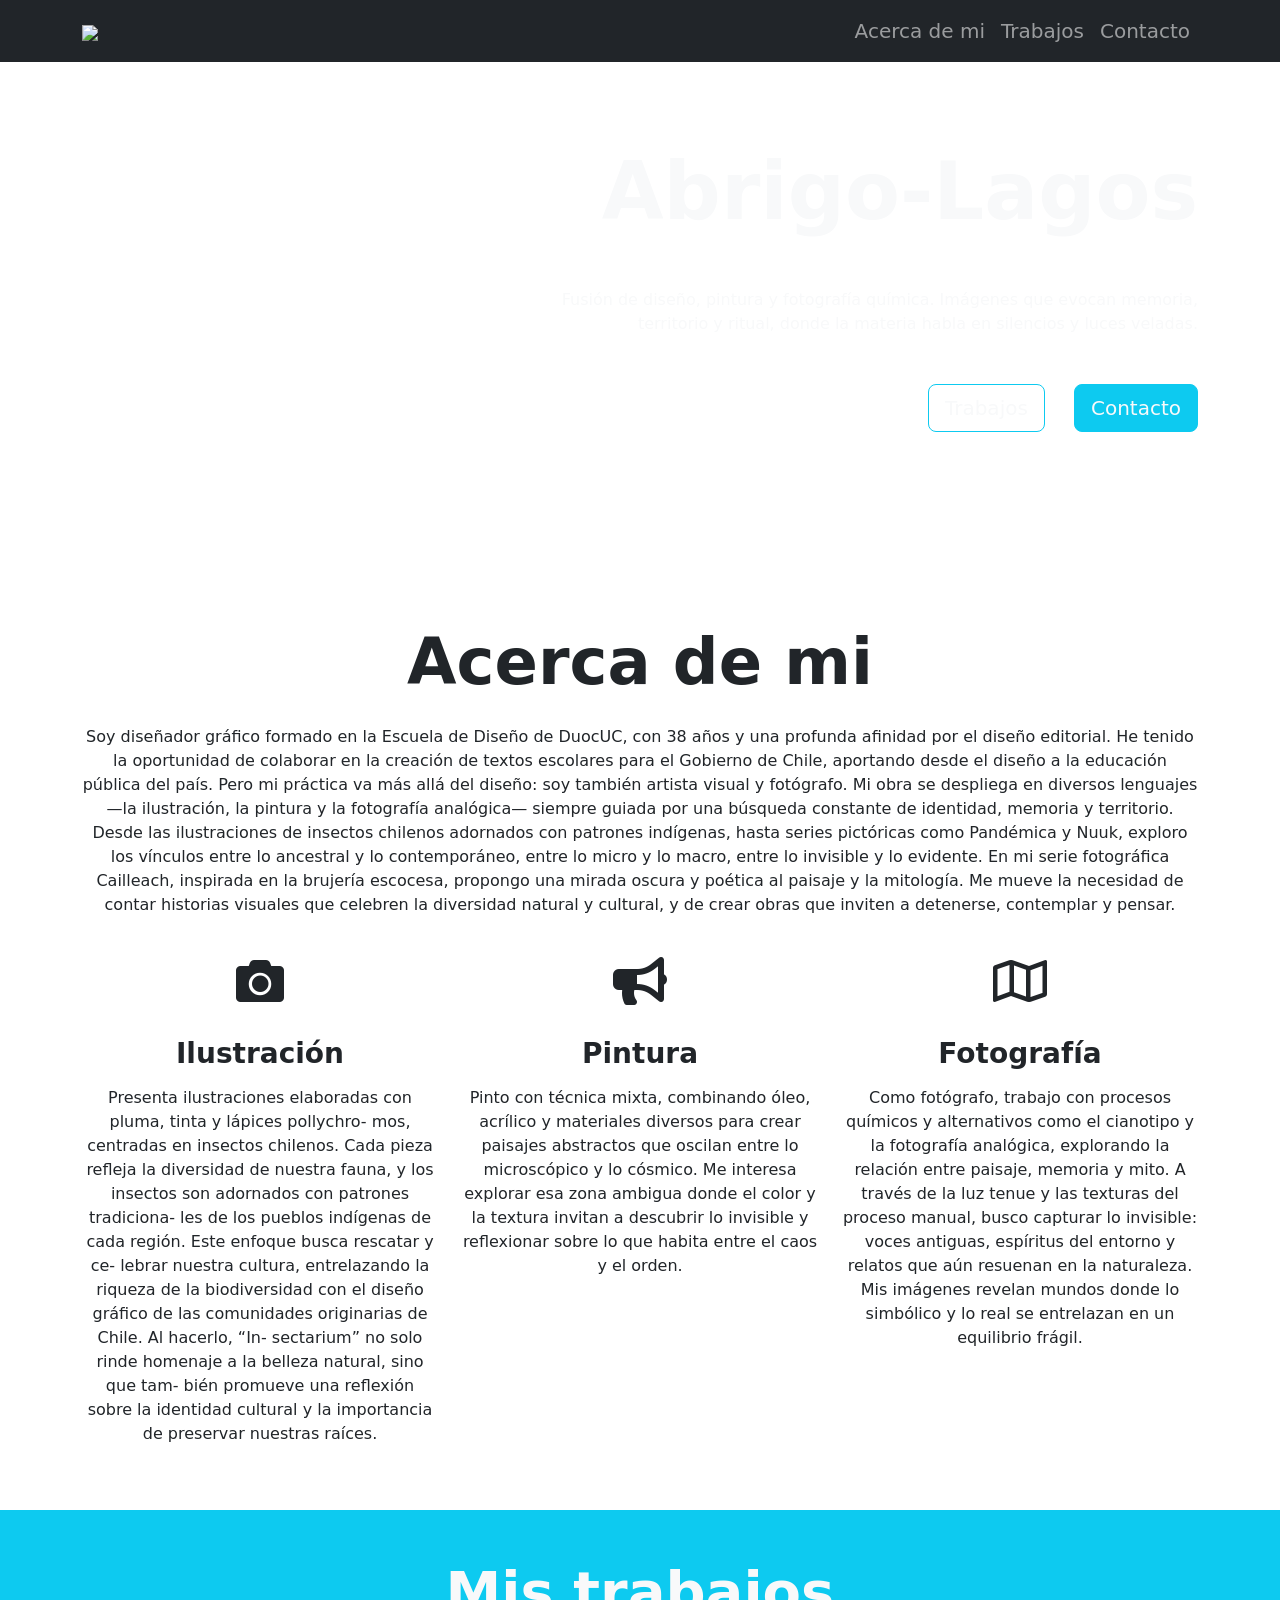
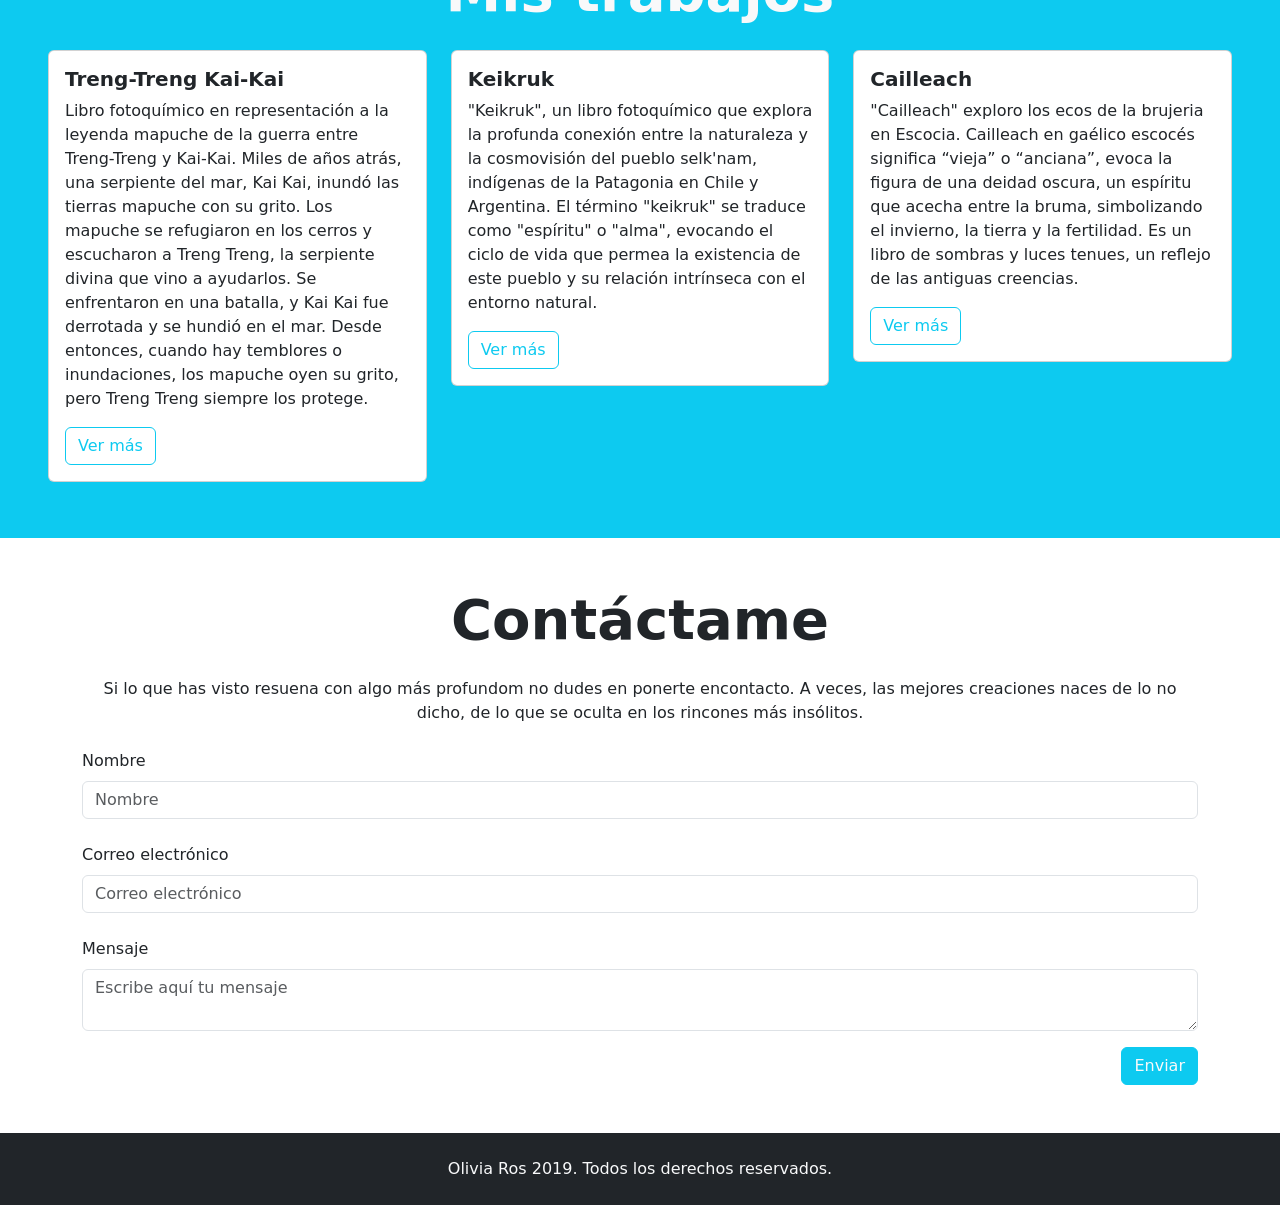
==== index.html @ 082978e5 "Actualizar textos" ====
<!DOCTYPE html>
<html lang="en">

<head>
    <meta charset="UTF-8">
    <meta http-equiv="X-UA-Compatible" content="IE=edge">
    <meta name="viewport" content="width=device-width, initial-scale=1.0">
    <link rel="preconnect" href="https://fonts.googleapis.com">
    <link rel="preconnect" href="https://fonts.gstatic.com" crossorigin>
    <link href="https://fonts.googleapis.com/css2?family=Raleway:wght@400;700&display=swap" rel="stylesheet">
    <link href="https://cdn.jsdelivr.net/npm/bootstrap@5.1.3/dist/css/bootstrap.min.css" rel="stylesheet"
        integrity="sha384-1BmE4kWBq78iYhFldvKuhfTAU6auU8tT94WrHftjDbrCEXSU1oBoqyl2QvZ6jIW3" crossorigin="anonymous">
    <title>Abrigo-Lagos</title>
    <link rel="stylesheet" href="https://cdnjs.cloudflare.com/ajax/libs/font-awesome/5.9.0/css/all.min.css"
        integrity="sha512-q3eWabyZPc1XTCmF+8/LuE1ozpg5xxn7iO89yfSOd5/oKvyqLngoNGsx8jq92Y8eXJ/IRxQbEC+FGSYxtk2oiw=="
        crossorigin="anonymous" referrerpolicy="no-referrer" />
    <link rel="stylesheet" href="assets/css/estilos.css">
</head>

<body>
    <nav class="navbar navbar-expand-lg navbar-dark bg-dark fixed-top">
        <div class="container">
            <a class="navbar-brand" href="#">
                <img src="assets/img/logo.png" class="img-fluid">
            </a>
            <button class="navbar-toggler" type="button" data-bs-toggle="collapse"
                aria-controls="navbarSupportedContent" aria-expanded="false" aria-label="Toggle navigation">
                <span class="navbar-toggler-icon"></span>
            </button>
            <div class="collapse navbar-collapse" id="navbarSupportedContent">
                <ul class="navbar-nav ms-auto mb-2 mb-lg-0 fs-5">
                    <li class="nav-item">
                        <a class="nav-link" href="#">Acerca de mi</a>
                    </li>
                    <li class="nav-item">
                        <a class="nav-link" href="#">Trabajos</a>
                    </li>
                    <li class="nav-item">
                        <a class="nav-link" href="#">Contacto</a>
                    </li>

                </ul>

            </div>
        </div>
    </nav>

    <header id="Hero-Section" class="text-light text-end py-5 mt-5">
        <div class="container">
            <div class="ms-auto col-12 col-md-7 ">
                <h1 class="display-1 fw-bold my-5">
                    Abrigo-Lagos<br> 
                </h1>
                <p class="my-5">
                    Fusión de diseño, pintura y fotografía química. Imágenes que evocan memoria, territorio y ritual, donde la materia habla en silencios y luces veladas.
                </p>
                <div class="mb-5 pb-5">
                    <button class="btn btn-lg btn-outline-info text-light me-4">Trabajos</button>
                    <button class="btn btn-lg btn-info text-light">Contacto</button>
                </div>
            </div>
        </div>
    </header>


    <section id="Acerca-de-mi" class="container text-center my-5">


        <h2 class="display-3 fw-bold my-4">Acerca de mi</h2>

        <p class="my-4">
            Soy diseñador gráfico formado en la Escuela de Diseño de DuocUC, con 38 años y una profunda afinidad por el diseño editorial. He tenido la oportunidad de colaborar en la creación de textos escolares para el Gobierno de Chile, aportando desde el diseño a la educación pública del país.

Pero mi práctica va más allá del diseño: soy también artista visual y fotógrafo. Mi obra se despliega en diversos lenguajes —la ilustración, la pintura y la fotografía analógica— siempre guiada por una búsqueda constante de identidad, memoria y territorio.

Desde las ilustraciones de insectos chilenos adornados con patrones indígenas, hasta series pictóricas como Pandémica y Nuuk, exploro los vínculos entre lo ancestral y lo contemporáneo, entre lo micro y lo macro, entre lo invisible y lo evidente. En mi serie fotográfica Cailleach, inspirada en la brujería escocesa, propongo una mirada oscura y poética al paisaje y la mitología.

Me mueve la necesidad de contar historias visuales que celebren la diversidad natural y cultural, y de crear obras que inviten a detenerse, contemplar y pensar.
        </p>


        <div class="row">
            <div class="col-12 col-md-4">
                <i class="fas fa-camera fa-3x my-3"></i>
                <h3 class="my-3 fw-bold">Ilustración</h3>
                <p class="my-3">
                    
Presenta ilustraciones elaboradas con pluma, tinta y lápices pollychro- mos, centradas en insectos chilenos. Cada pieza refleja la diversidad de nuestra fauna, y los insectos son adornados con patrones tradiciona- les de los pueblos indígenas de cada región.
Este enfoque busca rescatar y ce- lebrar nuestra cultura, entrelazando la riqueza de la biodiversidad con el diseño gráfico de las comunidades originarias de Chile. Al hacerlo, “In- sectarium” no solo rinde homenaje a la belleza natural, sino que tam- bién promueve una reflexión sobre la identidad cultural y la importancia de preservar nuestras raíces.
                </p>
            </div>
            <div class="col-12 col-md-4">
                <i class="fas fa-bullhorn fa-3x my-3"></i>
                <h3 class="my-3 fw-bold">Pintura</h3>
                <p class="my-3">
                    

Pinto con técnica mixta, combinando óleo, acrílico y materiales diversos para crear paisajes abstractos que oscilan entre lo microscópico y lo cósmico. Me interesa explorar esa zona ambigua donde el color y la textura invitan a descubrir lo invisible y reflexionar sobre lo que habita entre el caos y el orden.
                </p>
            </div>
            <div class="col-12 col-md-4">
                <i class="far fa-map fa-3x my-3"></i>
                <h3 class="my-3 fw-bold">Fotografía</h3>
                <p class="my-3">
                    Como fotógrafo, trabajo con procesos químicos y alternativos como el cianotipo y la fotografía analógica, explorando la relación entre paisaje, memoria y mito. A través de la luz tenue y las texturas del proceso manual, busco capturar lo invisible: voces antiguas, espíritus del entorno y relatos que aún resuenan en la naturaleza. Mis imágenes revelan mundos donde lo simbólico y lo real se entrelazan en un equilibrio frágil.
                </p>
            </div>
        </div>
    </section>


    <section id="Mis-trabajos" class="my-5 p-5 bg-info">

        <h2 class="display-4 fw-bold text-center text-light mb-3">Mis trabajos</h2>

        <div class="row">
            <div class="col-12 col-sm-4 py-2">
                <div class="card">
                    <div class="image-top" style="background-image: url(assets/img/card-1.jpg)"></div>
                    <div class="card-body">
                        <h5 class="card-title fw-bold">Treng-Treng Kai-Kai</h5>
                        <p class="card-text">
                            Libro fotoquímico en representación a la leyenda mapuche
de la guerra entre Treng-Treng y Kai-Kai.
Miles de años atrás, una serpiente del mar, Kai Kai,
inundó las tierras mapuche con su grito. Los mapuche se refugiaron
en los cerros y escucharon a Treng Treng, la serpiente divina
que vino a ayudarlos. Se enfrentaron en una batalla, y Kai Kai fue derrotada
y se hundió en el mar. Desde entonces, cuando hay temblores
o inundaciones, los mapuche oyen su grito, pero Treng Treng siempre los protege. 
                        </p>
                        <button type="button" class="btn btn-outline-info">
                            Ver más
                        </button>
                    </div>
                </div>
            </div>
            <div class="col-12 col-sm-4 py-2">
                <div class="card">
                    <div class="image-top" style="background-image: url(assets/img/card-2.jpg)"></div>
                    <div class="card-body">
                        <h5 class="card-title fw-bold">Keikruk</h5>
                        <p class="card-text">
                            "Keikruk", un libro fotoquímico que explora la profunda conexión entre
la naturaleza y la cosmovisión del pueblo selk'nam, indígenas de la
Patagonia en Chile y Argentina. El término "keikruk" se traduce como
"espíritu" o "alma", evocando el ciclo de vida que permea
la existencia de este pueblo y su relación intrínseca con el entorno natural. 
                        </p>
                        <button type="button" class="btn btn-outline-info">
                            Ver más
                        </button>
                    </div>
                </div>
            </div>
            <div class="col-12 col-sm-4 py-2">
                <div class="card">
                    <div class="image-top" style="background-image: url(assets/img/card-3.jpg)"></div>
                    <div class="card-body">
                        <h5 class="card-title fw-bold">Cailleach</h5>
                        <p class="card-text">
                            "Cailleach" exploro los ecos de la brujeria en Escocia.
Cailleach en gaélico escocés significa
“vieja” o “anciana”, evoca la figura de una deidad oscura,
un espíritu que acecha entre la bruma, simbolizando el invierno,
la tierra y la fertilidad. Es un libro de sombras y luces tenues,
un reflejo de las antiguas creencias.
                        </p>
                        <button type="button" class="btn btn-outline-info">
                            Ver más
                        </button>
                    </div>
                </div>
            </div>
        </div>

    </section>



    <section id="Contacto" class="container my-5">

        <h2 class="display-4 fw-bold text-center my-4">Contáctame</h2>

        <p class="text-center my-4 d-none d-md-block">Si lo que has visto resuena con algo más profundom no dudes en ponerte encontacto. A veces, las mejores creaciones naces de lo no dicho, de lo que se oculta en los rincones más insólitos.</p>

        <form>


            <div class="form-group mb-4">
                <label class="mb-2">Nombre</label>
                <input class="form-control" placeholder="Nombre">
            </div>

            <div class="form-group mb-4">
                <label class="mb-2">Correo electrónico</label>
                <input class="form-control" placeholder="Correo electrónico" />
            </div>


            <div class="form-group">
                <label class="mb-2">Mensaje</label>
                <textarea class="form-control" placeholder="Escribe aquí tu mensaje"></textarea>
            </div>

            <div class="my-3 text-end">
                <button class="btn btn-info text-light">Enviar</button>
            </div>



        </form>

    </section>



    <footer class="bg-dark text-center text-light p-4">
        <p class="mb-0">Olivia Ros 2019. Todos los derechos reservados.</p>
    </footer>


    <script src="https://cdn.jsdelivr.net/npm/bootstrap@5.1.3/dist/js/bootstrap.bundle.min.js"
        integrity="sha384-ka7Sk0Gln4gmtz2MlQnikT1wXgYsOg+OMhuP+IlRH9sENBO0LRn5q+8nbTov4+1p"
        crossorigin="anonymous"></script>
</body>

</html>
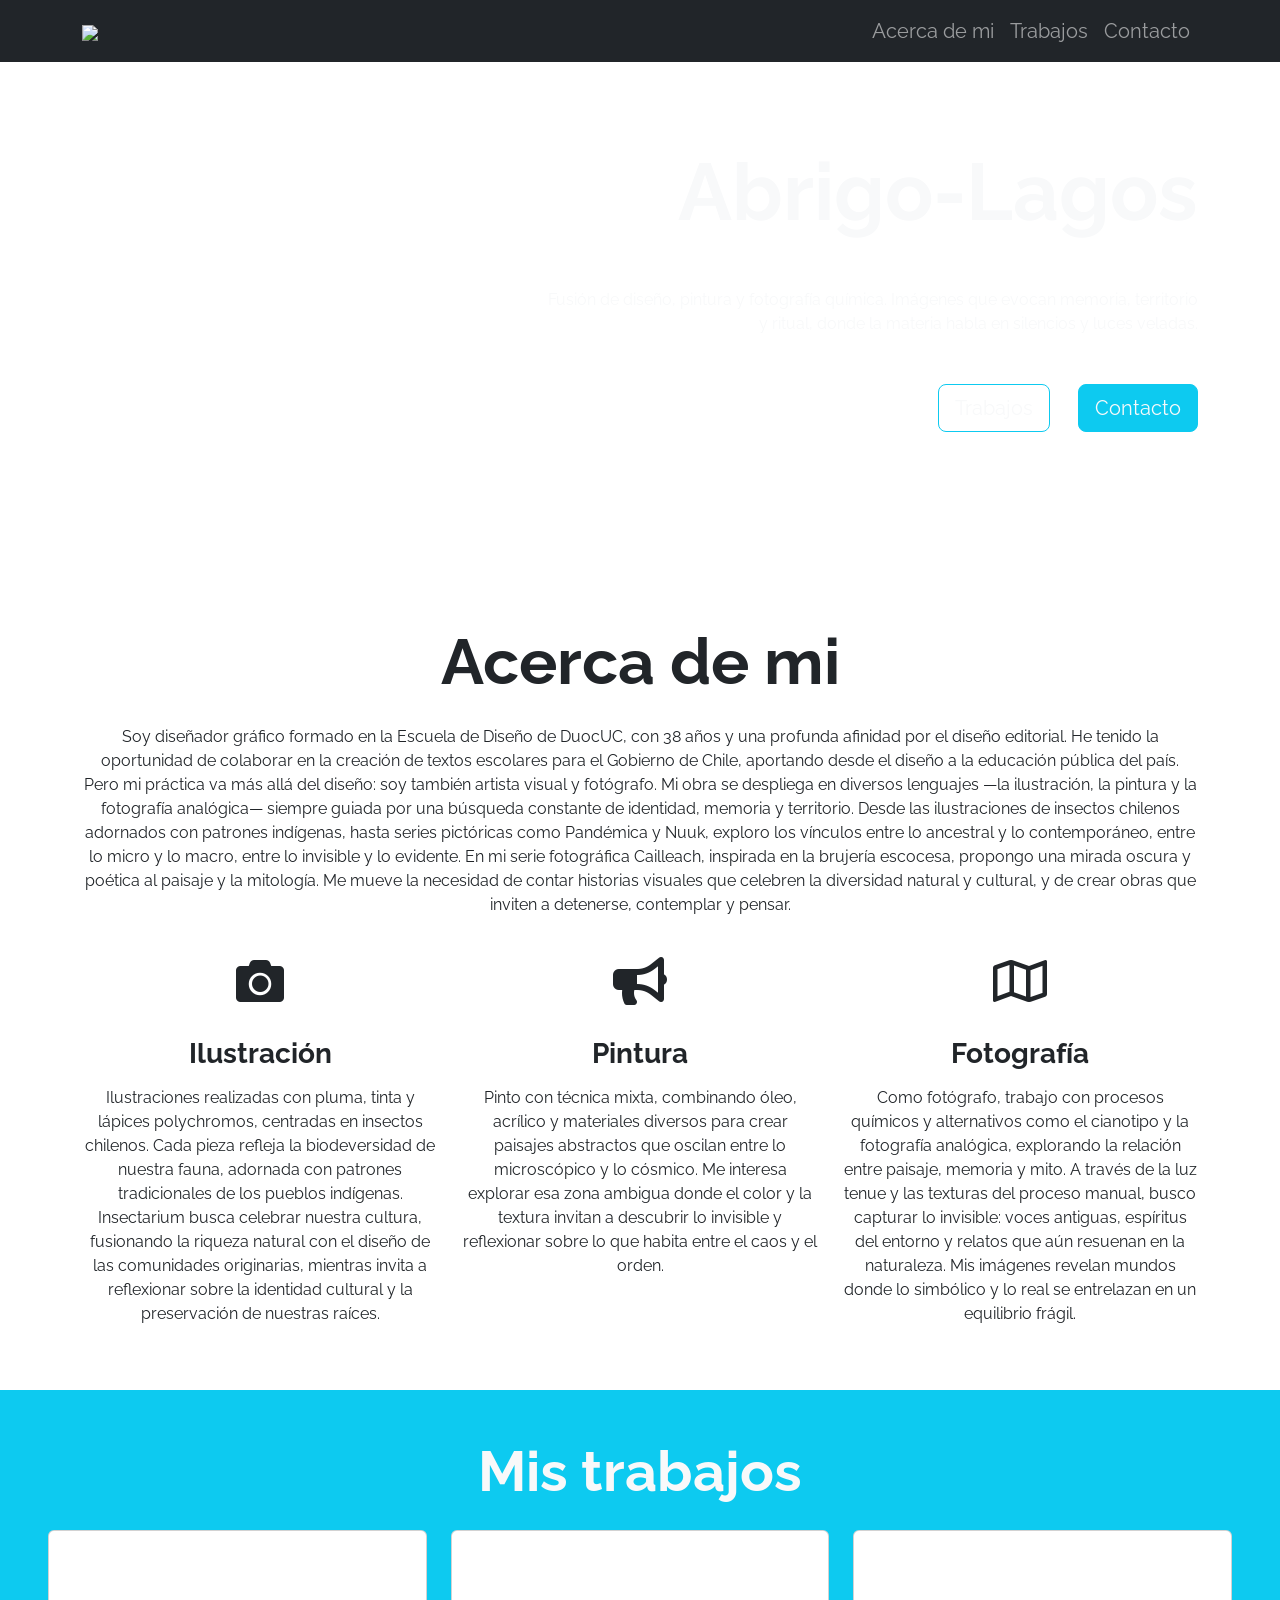
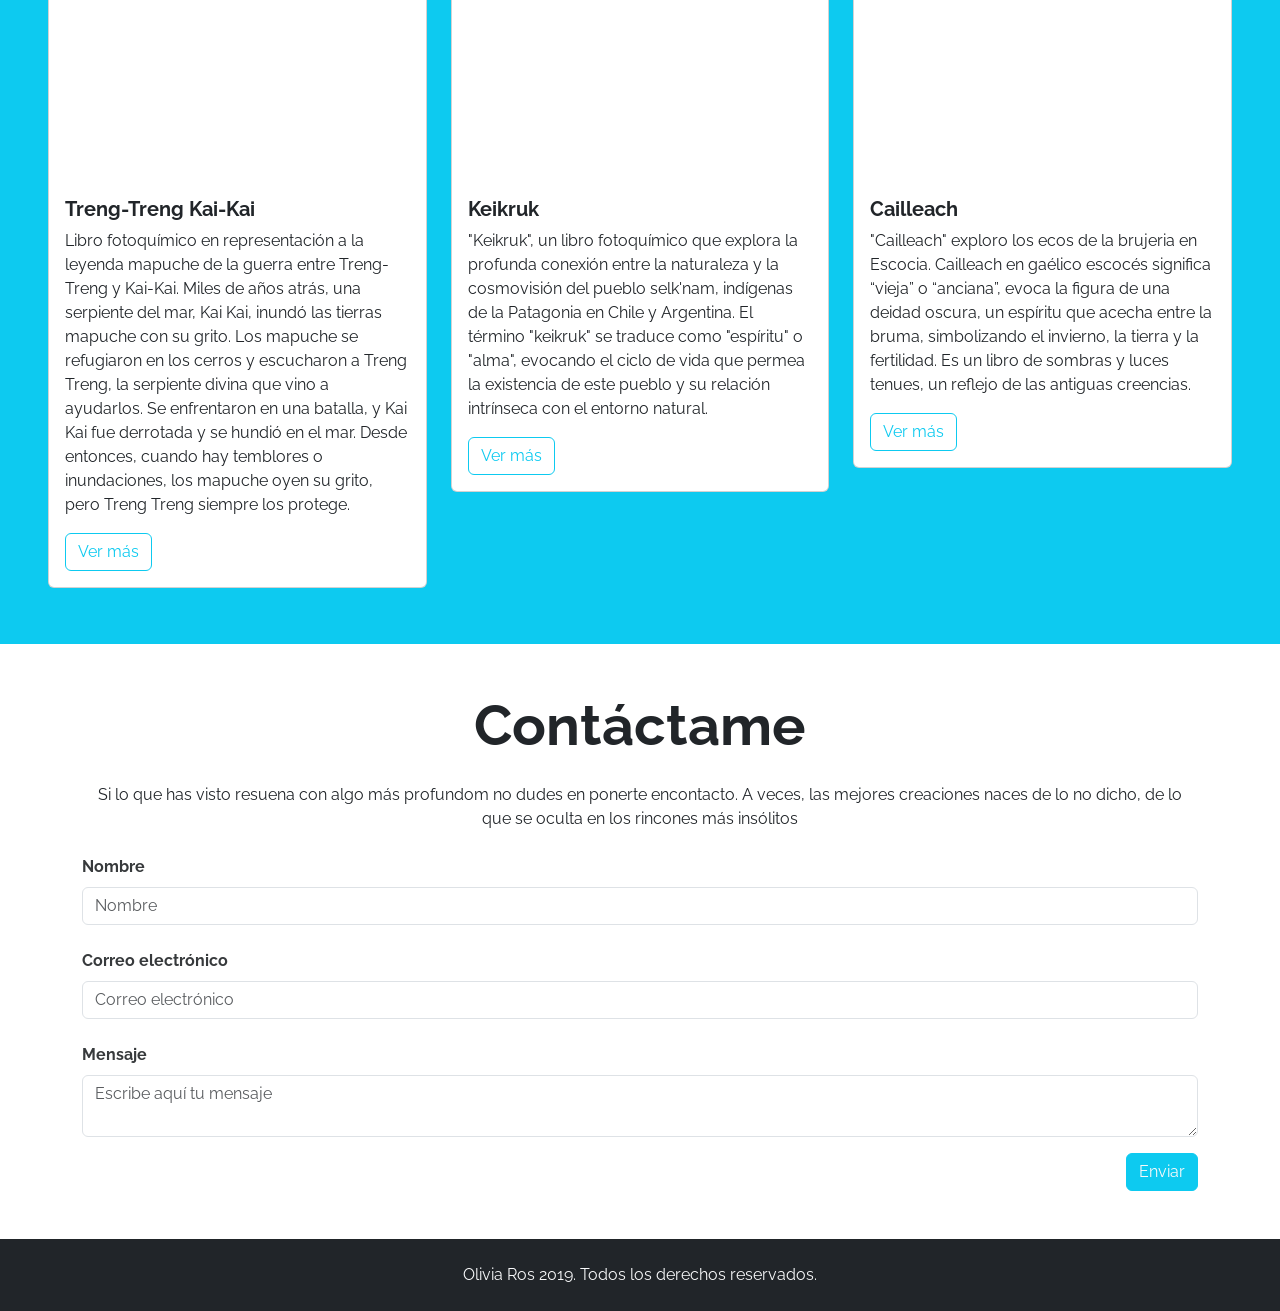
==== commit f018c98e: "actualización imágenes" ====
--- a/index.html
+++ b/index.html
@@ -21,7 +21,7 @@
     <nav class="navbar navbar-expand-lg navbar-dark bg-dark fixed-top">
         <div class="container">
             <a class="navbar-brand" href="#">
-                <img src="assets/img/logo.png" class="img-fluid">
+                <img src="/Users/pandemicaxcx/Documents/Programacion_Desafio/Github/abrigo.lagos/assets/img/logoabrigolagos.PNG" class="img-fluid" style="width: 300px;">
             </a>
             <button class="navbar-toggler" type="button" data-bs-toggle="collapse"
                 aria-controls="navbarSupportedContent" aria-expanded="false" aria-label="Toggle navigation">
@@ -85,8 +85,7 @@
                 <h3 class="my-3 fw-bold">Ilustración</h3>
                 <p class="my-3">
                     
-Presenta ilustraciones elaboradas con pluma, tinta y lápices pollychro- mos, centradas en insectos chilenos. Cada pieza refleja la diversidad de nuestra fauna, y los insectos son adornados con patrones tradiciona- les de los pueblos indígenas de cada región.
-Este enfoque busca rescatar y ce- lebrar nuestra cultura, entrelazando la riqueza de la biodiversidad con el diseño gráfico de las comunidades originarias de Chile. Al hacerlo, “In- sectarium” no solo rinde homenaje a la belleza natural, sino que tam- bién promueve una reflexión sobre la identidad cultural y la importancia de preservar nuestras raíces.
+Ilustraciones realizadas con pluma, tinta y lápices polychromos, centradas en insectos chilenos. Cada pieza refleja la biodeversidad de nuestra fauna, adornada con patrones tradicionales de los pueblos indígenas. Insectarium busca celebrar nuestra cultura, fusionando la riqueza natural con el diseño de las comunidades originarias, mientras invita a reflexionar sobre la identidad cultural y la preservación de nuestras raíces.
                 </p>
             </div>
             <div class="col-12 col-md-4">
@@ -116,7 +115,7 @@
         <div class="row">
             <div class="col-12 col-sm-4 py-2">
                 <div class="card">
-                    <div class="image-top" style="background-image: url(assets/img/card-1.jpg)"></div>
+                    <div class="image-top" style="background-image: url(/Users/pandemicaxcx/Documents/Programacion_Desafio/Github/abrigo.lagos/assets/img/Treng-Treng_2017.png)"></div>
                     <div class="card-body">
                         <h5 class="card-title fw-bold">Treng-Treng Kai-Kai</h5>
                         <p class="card-text">
@@ -137,7 +136,7 @@
             </div>
             <div class="col-12 col-sm-4 py-2">
                 <div class="card">
-                    <div class="image-top" style="background-image: url(assets/img/card-2.jpg)"></div>
+                    <div class="image-top" style="background-image: url(/Users/pandemicaxcx/Documents/Programacion_Desafio/Github/abrigo.lagos/assets/img/Keikruk_2019.png)"></div>
                     <div class="card-body">
                         <h5 class="card-title fw-bold">Keikruk</h5>
                         <p class="card-text">
@@ -155,7 +154,7 @@
             </div>
             <div class="col-12 col-sm-4 py-2">
                 <div class="card">
-                    <div class="image-top" style="background-image: url(assets/img/card-3.jpg)"></div>
+                    <div class="image-top" style="background-image: url(/Users/pandemicaxcx/Documents/Programacion_Desafio/Github/abrigo.lagos/assets/img/Cailleach_2020.png)"></div>
                     <div class="card-body">
                         <h5 class="card-title fw-bold">Cailleach</h5>
                         <p class="card-text">
@@ -182,7 +181,7 @@
 
         <h2 class="display-4 fw-bold text-center my-4">Contáctame</h2>
 
-        <p class="text-center my-4 d-none d-md-block">Si lo que has visto resuena con algo más profundom no dudes en ponerte encontacto. A veces, las mejores creaciones naces de lo no dicho, de lo que se oculta en los rincones más insólitos.</p>
+        <p class="text-center my-4 d-none d-md-block">Si lo que has visto resuena con algo más profundom no dudes en ponerte encontacto. A veces, las mejores creaciones naces de lo no dicho, de lo que se oculta en los rincones más insólitos</p>
 
         <form>
 
--- a/assets/css/estilos.css
+++ b/assets/css/estilos.css
@@ -0,0 +1,39 @@
+body {
+  font-family: "Raleway", sans-serif;
+}
+
+/* Hero Section */
+
+#Hero-Section {
+  background-image: url("/Users/pandemicaxcx/Documents/Programacion_Desafio/Github/abrigo.lagos/assets/img/yo.png");
+  background-repeat: no-repeat;
+  background-size: cover;
+  background-position: left;
+}
+
+/* Mis trabajos */
+
+#Mis-trabajos .image-top {
+  height: 250px;
+  background-repeat: no-repeat;
+  background-size: cover;
+  background-position: center;
+}
+
+/* Contacto */
+
+#Contacto form label {
+  font-weight: 700;
+  color: #373a3c;
+}
+
+@media (max-width: 768px) {
+  #Contacto form label {
+    font-weight: 400;
+  }
+
+  .navbar-brand{
+    width: 100px;
+  }
+
+}
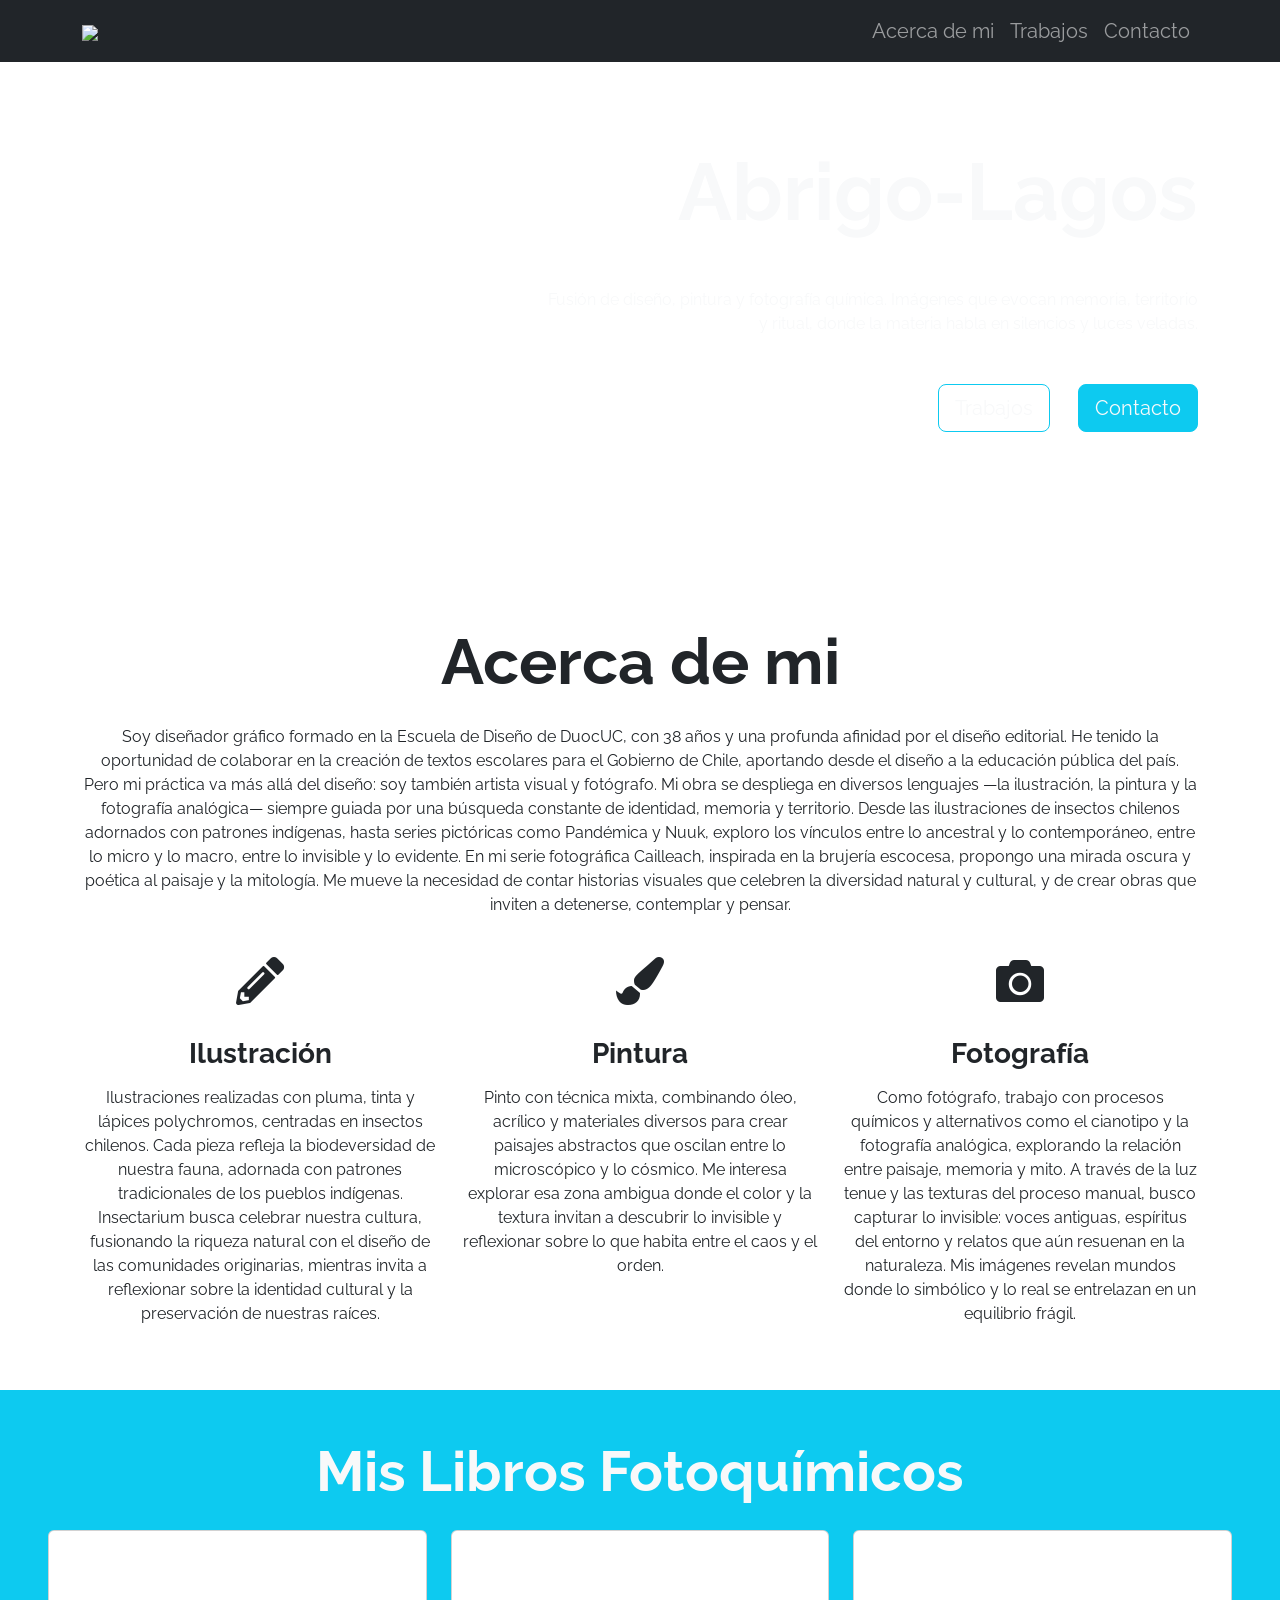
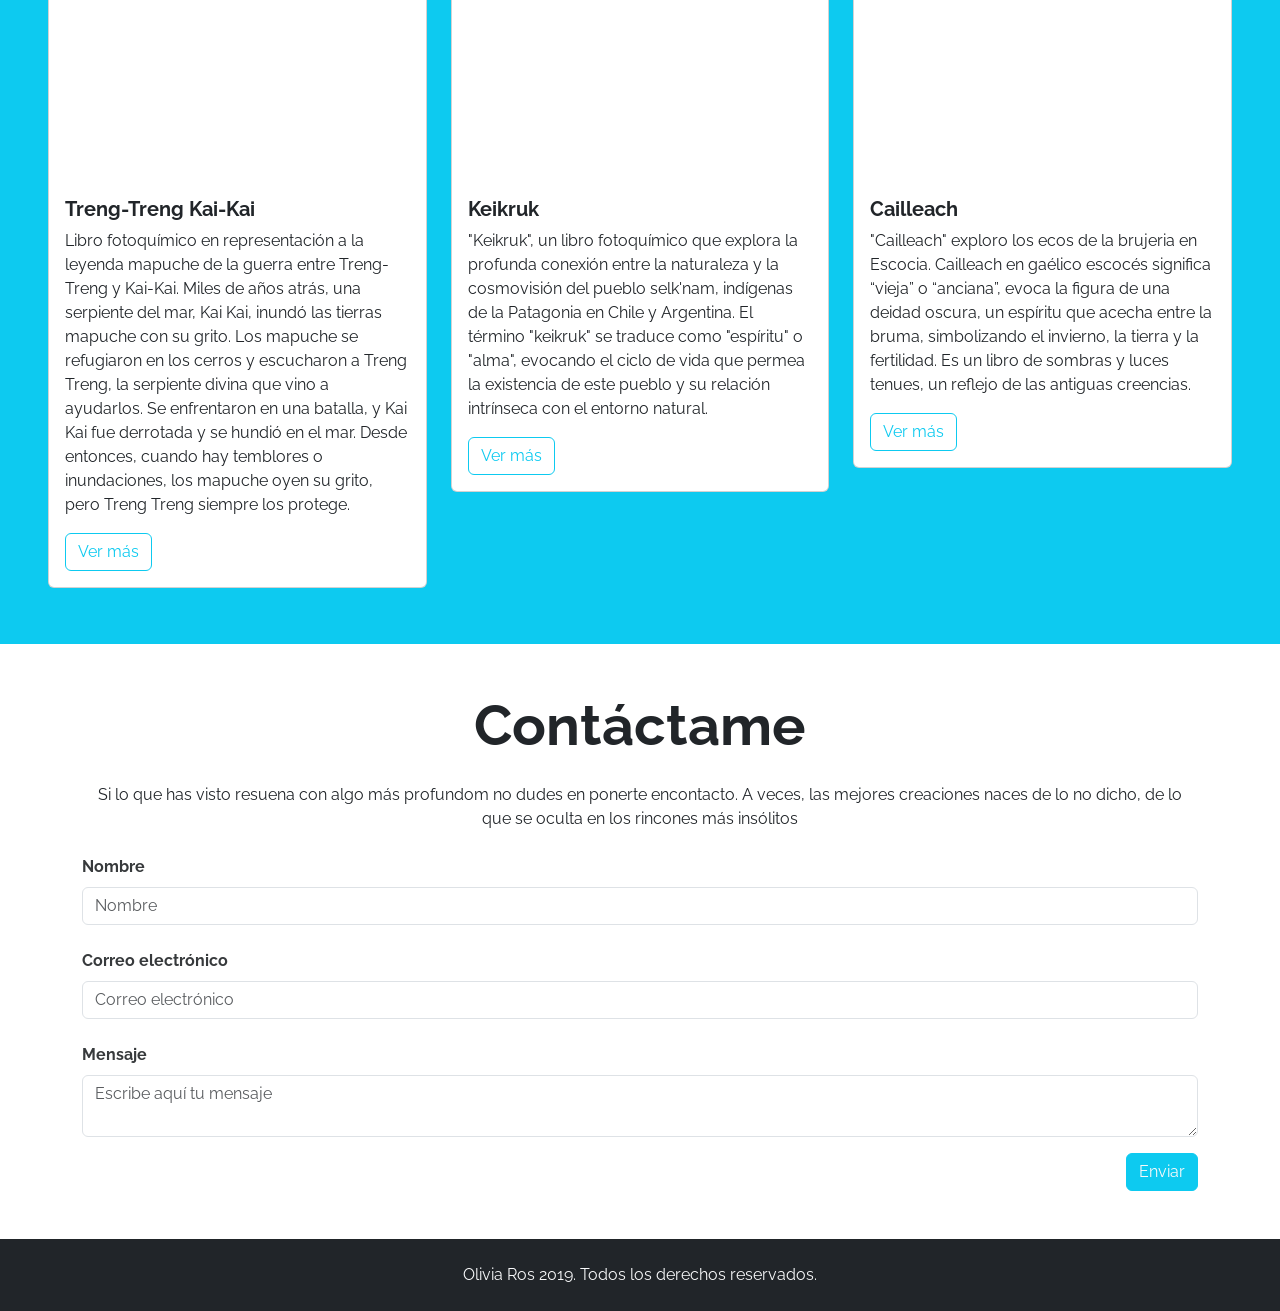
==== commit 9b2ef7c6: "cambio de iconos" ====
--- a/index.html
+++ b/index.html
@@ -81,7 +81,7 @@
 
         <div class="row">
             <div class="col-12 col-md-4">
-                <i class="fas fa-camera fa-3x my-3"></i>
+                <i class="fas fa-pencil-alt fa-3x my-3"></i>
                 <h3 class="my-3 fw-bold">Ilustración</h3>
                 <p class="my-3">
                     
@@ -89,7 +89,7 @@
                 </p>
             </div>
             <div class="col-12 col-md-4">
-                <i class="fas fa-bullhorn fa-3x my-3"></i>
+                <i class="fas fa-paint-brush fa-3x my-3"></i>
                 <h3 class="my-3 fw-bold">Pintura</h3>
                 <p class="my-3">
                     
@@ -98,7 +98,7 @@
                 </p>
             </div>
             <div class="col-12 col-md-4">
-                <i class="far fa-map fa-3x my-3"></i>
+                <i class="fas fa-camera fa-3x my-3"></i>
                 <h3 class="my-3 fw-bold">Fotografía</h3>
                 <p class="my-3">
                     Como fotógrafo, trabajo con procesos químicos y alternativos como el cianotipo y la fotografía analógica, explorando la relación entre paisaje, memoria y mito. A través de la luz tenue y las texturas del proceso manual, busco capturar lo invisible: voces antiguas, espíritus del entorno y relatos que aún resuenan en la naturaleza. Mis imágenes revelan mundos donde lo simbólico y lo real se entrelazan en un equilibrio frágil.
@@ -110,7 +110,7 @@
 
     <section id="Mis-trabajos" class="my-5 p-5 bg-info">
 
-        <h2 class="display-4 fw-bold text-center text-light mb-3">Mis trabajos</h2>
+        <h2 class="display-4 fw-bold text-center text-light mb-3">Mis Libros Fotoquímicos</h2>
 
         <div class="row">
             <div class="col-12 col-sm-4 py-2">
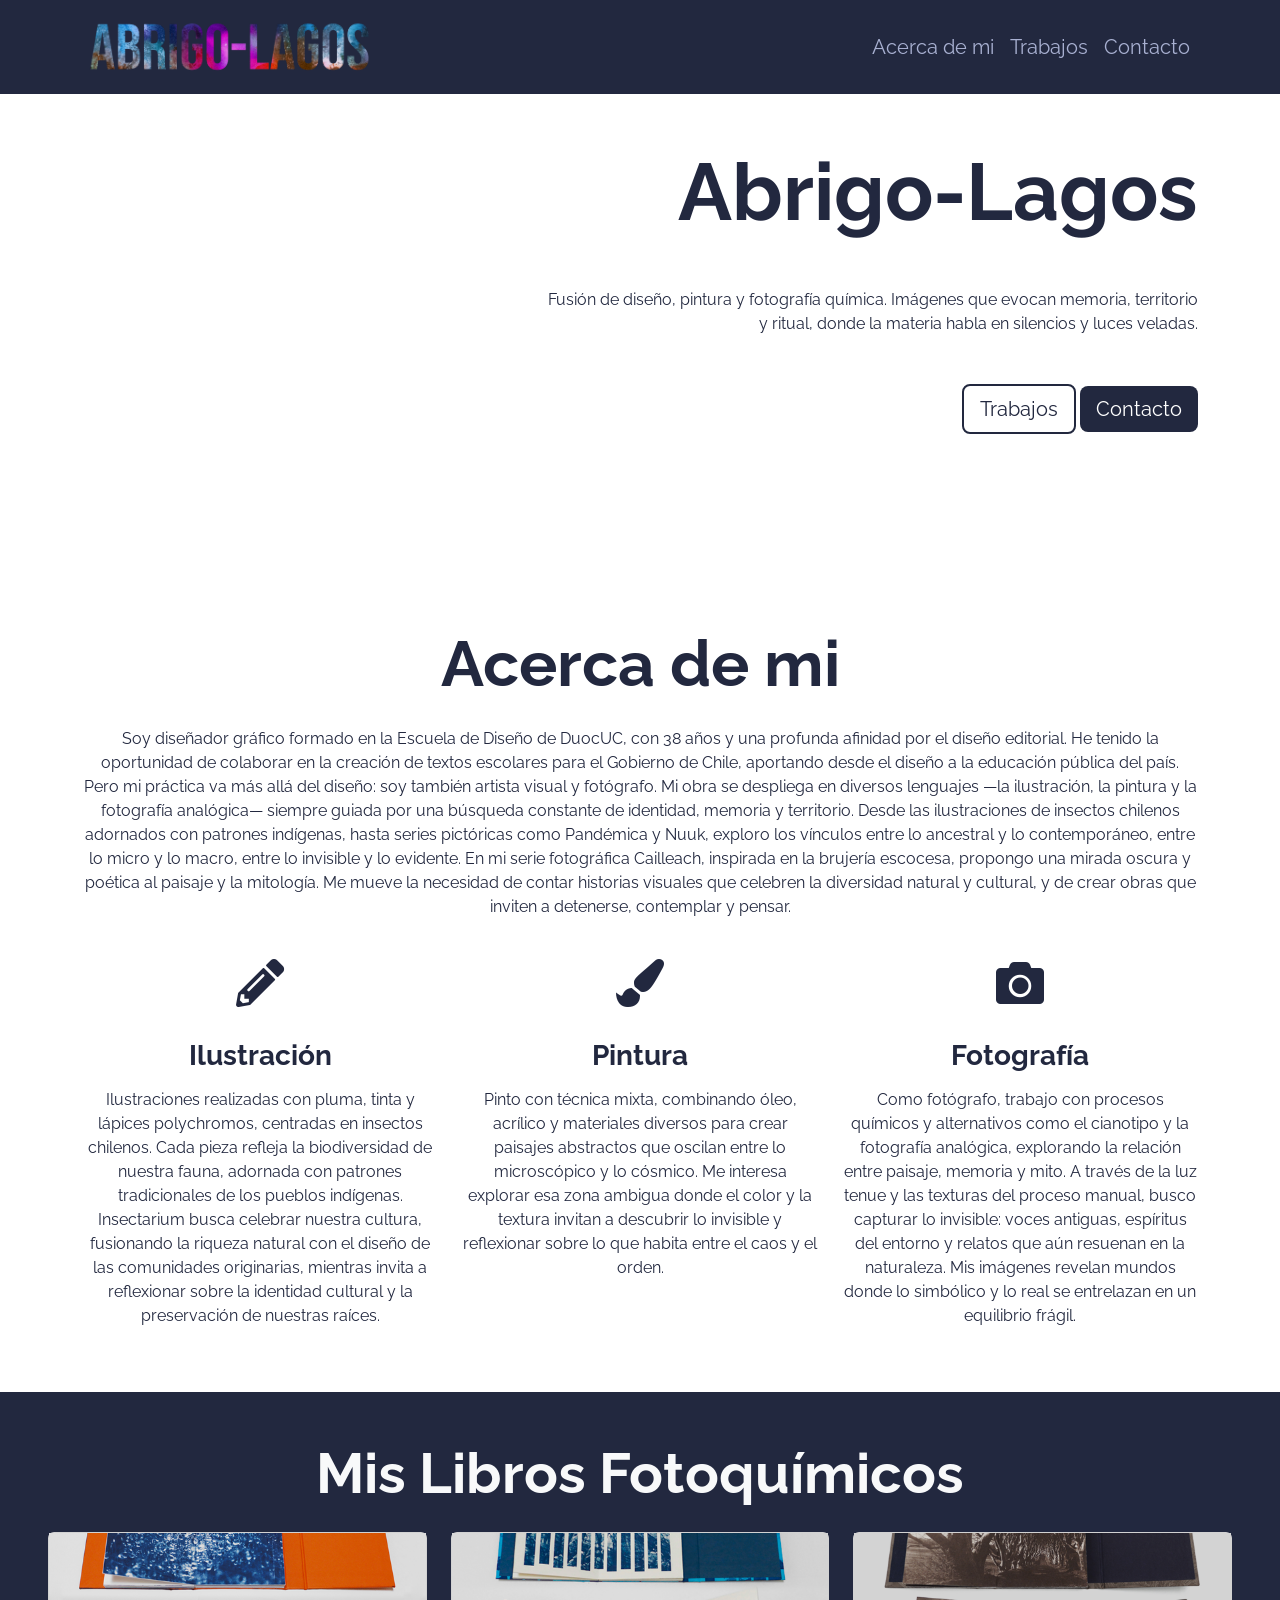
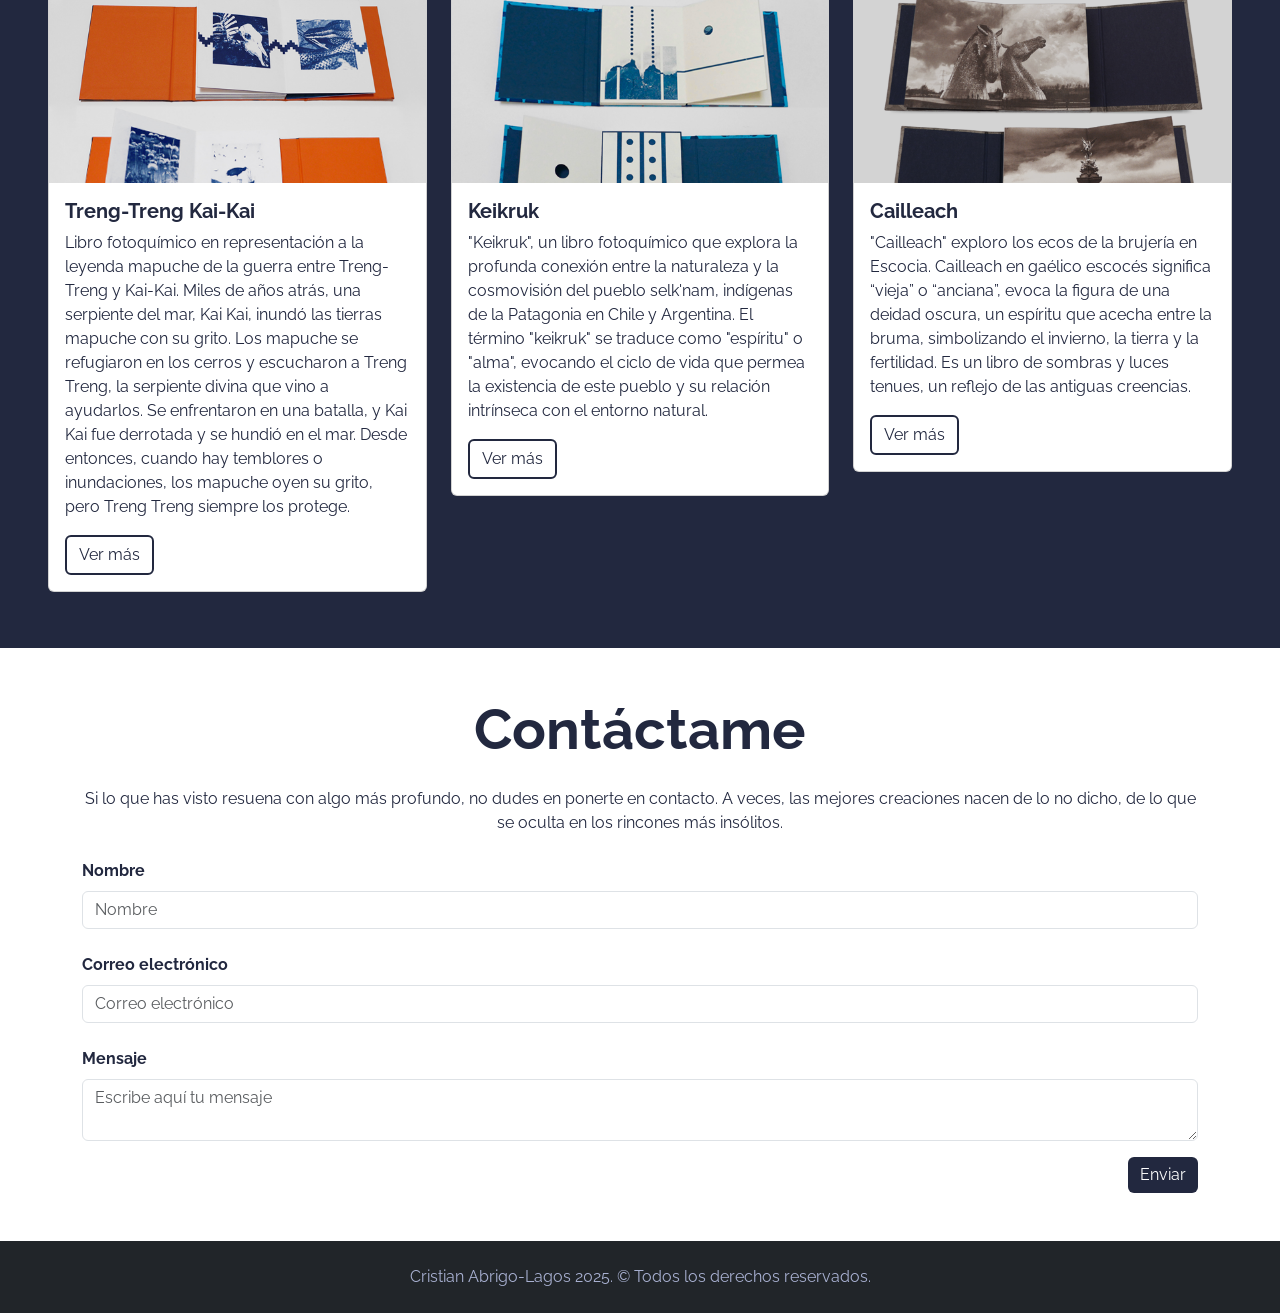
==== commit 61f7165a: "cambio de color" ====
--- a/index.html
+++ b/index.html
@@ -18,10 +18,10 @@
 </head>
 
 <body>
-    <nav class="navbar navbar-expand-lg navbar-dark bg-dark fixed-top">
+    <nav class="navbar navbar-expand-lg navbar-dark fixed-top" style="background-color: #22283f;">
         <div class="container">
             <a class="navbar-brand" href="#">
-                <img src="/Users/pandemicaxcx/Documents/Programacion_Desafio/Github/abrigo.lagos/assets/img/logoabrigolagos.PNG" class="img-fluid" style="width: 300px;">
+                <img src="assets/img/logoabrigolagos.PNG" class="img-fluid" style="width: 300px;">
             </a>
             <button class="navbar-toggler" type="button" data-bs-toggle="collapse"
                 aria-controls="navbarSupportedContent" aria-expanded="false" aria-label="Toggle navigation">
@@ -30,17 +30,15 @@
             <div class="collapse navbar-collapse" id="navbarSupportedContent">
                 <ul class="navbar-nav ms-auto mb-2 mb-lg-0 fs-5">
                     <li class="nav-item">
-                        <a class="nav-link" href="#">Acerca de mi</a>
+                        <a class="nav-link" href="#" style="color: #a8b0d1;">Acerca de mi</a>
                     </li>
                     <li class="nav-item">
-                        <a class="nav-link" href="#">Trabajos</a>
+                        <a class="nav-link" href="#" style="color: #a8b0d1;">Trabajos</a>
                     </li>
                     <li class="nav-item">
-                        <a class="nav-link" href="#">Contacto</a>
+                        <a class="nav-link" href="#" style="color: #a8b0d1;">Contacto</a>
                     </li>
-
                 </ul>
-
             </div>
         </div>
     </nav>
@@ -48,87 +46,69 @@
     <header id="Hero-Section" class="text-light text-end py-5 mt-5">
         <div class="container">
             <div class="ms-auto col-12 col-md-7 ">
-                <h1 class="display-1 fw-bold my-5">
+                <h1 class="display-1 fw-bold my-5" style="color: #22283f;">
                     Abrigo-Lagos<br> 
                 </h1>
-                <p class="my-5">
+                <p class="my-5" style="color: #22283f;">
                     Fusión de diseño, pintura y fotografía química. Imágenes que evocan memoria, territorio y ritual, donde la materia habla en silencios y luces veladas.
                 </p>
                 <div class="mb-5 pb-5">
-                    <button class="btn btn-lg btn-outline-info text-light me-4">Trabajos</button>
-                    <button class="btn btn-lg btn-info text-light">Contacto</button>
+                    <button class="btn btn-lg" style="border: 2px solid #22283f; color: #22283f;">Trabajos</button>
+                    <button class="btn btn-lg" style="background-color: #22283f; color: white; border: none;">Contacto</button>
                 </div>
             </div>
         </div>
     </header>
 
-
     <section id="Acerca-de-mi" class="container text-center my-5">
-
-
-        <h2 class="display-3 fw-bold my-4">Acerca de mi</h2>
-
-        <p class="my-4">
+        <h2 class="display-3 fw-bold my-4" style="color: #22283f;">Acerca de mi</h2>
+        <p class="my-4" style="color: #22283f;">
             Soy diseñador gráfico formado en la Escuela de Diseño de DuocUC, con 38 años y una profunda afinidad por el diseño editorial. He tenido la oportunidad de colaborar en la creación de textos escolares para el Gobierno de Chile, aportando desde el diseño a la educación pública del país.
-
-Pero mi práctica va más allá del diseño: soy también artista visual y fotógrafo. Mi obra se despliega en diversos lenguajes —la ilustración, la pintura y la fotografía analógica— siempre guiada por una búsqueda constante de identidad, memoria y territorio.
-
-Desde las ilustraciones de insectos chilenos adornados con patrones indígenas, hasta series pictóricas como Pandémica y Nuuk, exploro los vínculos entre lo ancestral y lo contemporáneo, entre lo micro y lo macro, entre lo invisible y lo evidente. En mi serie fotográfica Cailleach, inspirada en la brujería escocesa, propongo una mirada oscura y poética al paisaje y la mitología.
-
-Me mueve la necesidad de contar historias visuales que celebren la diversidad natural y cultural, y de crear obras que inviten a detenerse, contemplar y pensar.
+            Pero mi práctica va más allá del diseño: soy también artista visual y fotógrafo. Mi obra se despliega en diversos lenguajes —la ilustración, la pintura y la fotografía analógica— siempre guiada por una búsqueda constante de identidad, memoria y territorio.
+            Desde las ilustraciones de insectos chilenos adornados con patrones indígenas, hasta series pictóricas como Pandémica y Nuuk, exploro los vínculos entre lo ancestral y lo contemporáneo, entre lo micro y lo macro, entre lo invisible y lo evidente. En mi serie fotográfica Cailleach, inspirada en la brujería escocesa, propongo una mirada oscura y poética al paisaje y la mitología.
+            Me mueve la necesidad de contar historias visuales que celebren la diversidad natural y cultural, y de crear obras que inviten a detenerse, contemplar y pensar.
         </p>
-
 
         <div class="row">
             <div class="col-12 col-md-4">
-                <i class="fas fa-pencil-alt fa-3x my-3"></i>
-                <h3 class="my-3 fw-bold">Ilustración</h3>
-                <p class="my-3">
-                    
-Ilustraciones realizadas con pluma, tinta y lápices polychromos, centradas en insectos chilenos. Cada pieza refleja la biodeversidad de nuestra fauna, adornada con patrones tradicionales de los pueblos indígenas. Insectarium busca celebrar nuestra cultura, fusionando la riqueza natural con el diseño de las comunidades originarias, mientras invita a reflexionar sobre la identidad cultural y la preservación de nuestras raíces.
+                <i class="fas fa-pencil-alt fa-3x my-3" style="color: #22283f;"></i>
+                <h3 class="my-3 fw-bold" style="color: #22283f;">Ilustración</h3>
+                <p class="my-3" style="color: #22283f;">
+                    Ilustraciones realizadas con pluma, tinta y lápices polychromos, centradas en insectos chilenos. Cada pieza refleja la biodiversidad de nuestra fauna, adornada con patrones tradicionales de los pueblos indígenas. Insectarium busca celebrar nuestra cultura, fusionando la riqueza natural con el diseño de las comunidades originarias, mientras invita a reflexionar sobre la identidad cultural y la preservación de nuestras raíces.
                 </p>
             </div>
             <div class="col-12 col-md-4">
-                <i class="fas fa-paint-brush fa-3x my-3"></i>
-                <h3 class="my-3 fw-bold">Pintura</h3>
-                <p class="my-3">
-                    
-
-Pinto con técnica mixta, combinando óleo, acrílico y materiales diversos para crear paisajes abstractos que oscilan entre lo microscópico y lo cósmico. Me interesa explorar esa zona ambigua donde el color y la textura invitan a descubrir lo invisible y reflexionar sobre lo que habita entre el caos y el orden.
+                <i class="fas fa-paint-brush fa-3x my-3" style="color: #22283f;"></i>
+                <h3 class="my-3 fw-bold" style="color: #22283f;">Pintura</h3>
+                <p class="my-3" style="color: #22283f;">
+                    Pinto con técnica mixta, combinando óleo, acrílico y materiales diversos para crear paisajes abstractos que oscilan entre lo microscópico y lo cósmico. Me interesa explorar esa zona ambigua donde el color y la textura invitan a descubrir lo invisible y reflexionar sobre lo que habita entre el caos y el orden.
                 </p>
             </div>
             <div class="col-12 col-md-4">
-                <i class="fas fa-camera fa-3x my-3"></i>
-                <h3 class="my-3 fw-bold">Fotografía</h3>
-                <p class="my-3">
+                <i class="fas fa-camera fa-3x my-3" style="color: #22283f;"></i>
+                <h3 class="my-3 fw-bold" style="color: #22283f;">Fotografía</h3>
+                <p class="my-3" style="color: #22283f;">
                     Como fotógrafo, trabajo con procesos químicos y alternativos como el cianotipo y la fotografía analógica, explorando la relación entre paisaje, memoria y mito. A través de la luz tenue y las texturas del proceso manual, busco capturar lo invisible: voces antiguas, espíritus del entorno y relatos que aún resuenan en la naturaleza. Mis imágenes revelan mundos donde lo simbólico y lo real se entrelazan en un equilibrio frágil.
                 </p>
             </div>
         </div>
     </section>
 
-
-    <section id="Mis-trabajos" class="my-5 p-5 bg-info">
-
+    <section id="Mis-trabajos" class="my-5 p-5" style="background-color: #22283f;">
         <h2 class="display-4 fw-bold text-center text-light mb-3">Mis Libros Fotoquímicos</h2>
 
         <div class="row">
             <div class="col-12 col-sm-4 py-2">
                 <div class="card">
-                    <div class="image-top" style="background-image: url(/Users/pandemicaxcx/Documents/Programacion_Desafio/Github/abrigo.lagos/assets/img/Treng-Treng_2017.png)"></div>
+                    <div class="image-top" style="background-image: url(assets/img/Treng-Treng_2017.png)"></div>
                     <div class="card-body">
-                        <h5 class="card-title fw-bold">Treng-Treng Kai-Kai</h5>
-                        <p class="card-text">
-                            Libro fotoquímico en representación a la leyenda mapuche
-de la guerra entre Treng-Treng y Kai-Kai.
-Miles de años atrás, una serpiente del mar, Kai Kai,
-inundó las tierras mapuche con su grito. Los mapuche se refugiaron
-en los cerros y escucharon a Treng Treng, la serpiente divina
-que vino a ayudarlos. Se enfrentaron en una batalla, y Kai Kai fue derrotada
-y se hundió en el mar. Desde entonces, cuando hay temblores
-o inundaciones, los mapuche oyen su grito, pero Treng Treng siempre los protege. 
+                        <h5 class="card-title fw-bold" style="color: #22283f;">Treng-Treng Kai-Kai</h5>
+                        <p class="card-text" style="color: #22283f;">
+                            Libro fotoquímico en representación a la leyenda mapuche de la guerra entre Treng-Treng y Kai-Kai.
+                            Miles de años atrás, una serpiente del mar, Kai Kai, inundó las tierras mapuche con su grito. Los mapuche se refugiaron
+                            en los cerros y escucharon a Treng Treng, la serpiente divina que vino a ayudarlos. Se enfrentaron en una batalla, y Kai Kai fue derrotada y se hundió en el mar. Desde entonces, cuando hay temblores o inundaciones, los mapuche oyen su grito, pero Treng Treng siempre los protege. 
                         </p>
-                        <button type="button" class="btn btn-outline-info">
+                        <button type="button" class="btn" style="border: 2px solid #22283f; color: #22283f;">
                             Ver más
                         </button>
                     </div>
@@ -136,17 +116,13 @@
             </div>
             <div class="col-12 col-sm-4 py-2">
                 <div class="card">
-                    <div class="image-top" style="background-image: url(/Users/pandemicaxcx/Documents/Programacion_Desafio/Github/abrigo.lagos/assets/img/Keikruk_2019.png)"></div>
+                    <div class="image-top" style="background-image: url(assets/img/Keikruk_2019.png)"></div>
                     <div class="card-body">
-                        <h5 class="card-title fw-bold">Keikruk</h5>
-                        <p class="card-text">
-                            "Keikruk", un libro fotoquímico que explora la profunda conexión entre
-la naturaleza y la cosmovisión del pueblo selk'nam, indígenas de la
-Patagonia en Chile y Argentina. El término "keikruk" se traduce como
-"espíritu" o "alma", evocando el ciclo de vida que permea
-la existencia de este pueblo y su relación intrínseca con el entorno natural. 
+                        <h5 class="card-title fw-bold" style="color: #22283f;">Keikruk</h5>
+                        <p class="card-text" style="color: #22283f;">
+                            "Keikruk", un libro fotoquímico que explora la profunda conexión entre la naturaleza y la cosmovisión del pueblo selk'nam, indígenas de la Patagonia en Chile y Argentina. El término "keikruk" se traduce como "espíritu" o "alma", evocando el ciclo de vida que permea la existencia de este pueblo y su relación intrínseca con el entorno natural.
                         </p>
-                        <button type="button" class="btn btn-outline-info">
+                        <button type="button" class="btn" style="border: 2px solid #22283f; color: #22283f;">
                             Ver más
                         </button>
                     </div>
@@ -154,74 +130,55 @@
             </div>
             <div class="col-12 col-sm-4 py-2">
                 <div class="card">
-                    <div class="image-top" style="background-image: url(/Users/pandemicaxcx/Documents/Programacion_Desafio/Github/abrigo.lagos/assets/img/Cailleach_2020.png)"></div>
+                    <div class="image-top" style="background-image: url(assets/img/Cailleach_2020.png)"></div>
                     <div class="card-body">
-                        <h5 class="card-title fw-bold">Cailleach</h5>
-                        <p class="card-text">
-                            "Cailleach" exploro los ecos de la brujeria en Escocia.
-Cailleach en gaélico escocés significa
-“vieja” o “anciana”, evoca la figura de una deidad oscura,
-un espíritu que acecha entre la bruma, simbolizando el invierno,
-la tierra y la fertilidad. Es un libro de sombras y luces tenues,
-un reflejo de las antiguas creencias.
+                        <h5 class="card-title fw-bold" style="color: #22283f;">Cailleach</h5>
+                        <p class="card-text" style="color: #22283f;">
+                            "Cailleach" exploro los ecos de la brujería en Escocia.
+                            Cailleach en gaélico escocés significa “vieja” o “anciana”, evoca la figura de una deidad oscura, un espíritu que acecha entre la bruma, simbolizando el invierno, la tierra y la fertilidad. Es un libro de sombras y luces tenues, un reflejo de las antiguas creencias.
                         </p>
-                        <button type="button" class="btn btn-outline-info">
+                        <button type="button" class="btn" style="border: 2px solid #22283f; color: #22283f;">
                             Ver más
                         </button>
                     </div>
                 </div>
             </div>
         </div>
-
     </section>
 
-
-
     <section id="Contacto" class="container my-5">
-
-        <h2 class="display-4 fw-bold text-center my-4">Contáctame</h2>
-
-        <p class="text-center my-4 d-none d-md-block">Si lo que has visto resuena con algo más profundom no dudes en ponerte encontacto. A veces, las mejores creaciones naces de lo no dicho, de lo que se oculta en los rincones más insólitos</p>
+        <h2 class="display-4 fw-bold text-center my-4" style="color: #22283f;">Contáctame</h2>
+        <p class="text-center my-4" style="color: #22283f;">Si lo que has visto resuena con algo más profundo, no dudes en ponerte en contacto. A veces, las mejores creaciones nacen de lo no dicho, de lo que se oculta en los rincones más insólitos.</p>
 
         <form>
-
-
             <div class="form-group mb-4">
-                <label class="mb-2">Nombre</label>
-                <input class="form-control" placeholder="Nombre">
+                <label class="mb-2" style="color: #22283f;">Nombre</label>
+                <input class="form-control" placeholder="Nombre" style="color: #22283f;">
             </div>
 
             <div class="form-group mb-4">
-                <label class="mb-2">Correo electrónico</label>
-                <input class="form-control" placeholder="Correo electrónico" />
+                <label class="mb-2" style="color: #22283f;">Correo electrónico</label>
+                <input class="form-control" placeholder="Correo electrónico" style="color: #22283f;" />
             </div>
 
-
             <div class="form-group">
-                <label class="mb-2">Mensaje</label>
-                <textarea class="form-control" placeholder="Escribe aquí tu mensaje"></textarea>
+                <label class="mb-2" style="color: #22283f;">Mensaje</label>
+                <textarea class="form-control" placeholder="Escribe aquí tu mensaje" style="color: #22283f;"></textarea>
             </div>
 
             <div class="my-3 text-end">
-                <button class="btn btn-info text-light">Enviar</button>
+                <button class="btn" style="background-color: #22283f; color: white; border: none;">Enviar</button>
             </div>
-
-
-
         </form>
-
     </section>
 
-
-
     <footer class="bg-dark text-center text-light p-4">
-        <p class="mb-0">Olivia Ros 2019. Todos los derechos reservados.</p>
+        <p class="mb-0" style="color: #a8b0d1;">Cristian Abrigo-Lagos 2025. © Todos los derechos reservados.</p>
     </footer>
-
 
     <script src="https://cdn.jsdelivr.net/npm/bootstrap@5.1.3/dist/js/bootstrap.bundle.min.js"
         integrity="sha384-ka7Sk0Gln4gmtz2MlQnikT1wXgYsOg+OMhuP+IlRH9sENBO0LRn5q+8nbTov4+1p"
         crossorigin="anonymous"></script>
 </body>
 
-</html>+</html>
--- a/assets/css/estilos.css
+++ b/assets/css/estilos.css
@@ -24,7 +24,7 @@
 
 #Contacto form label {
   font-weight: 700;
-  color: #373a3c;
+  color: #515e8f;
 }
 
 @media (max-width: 768px) {
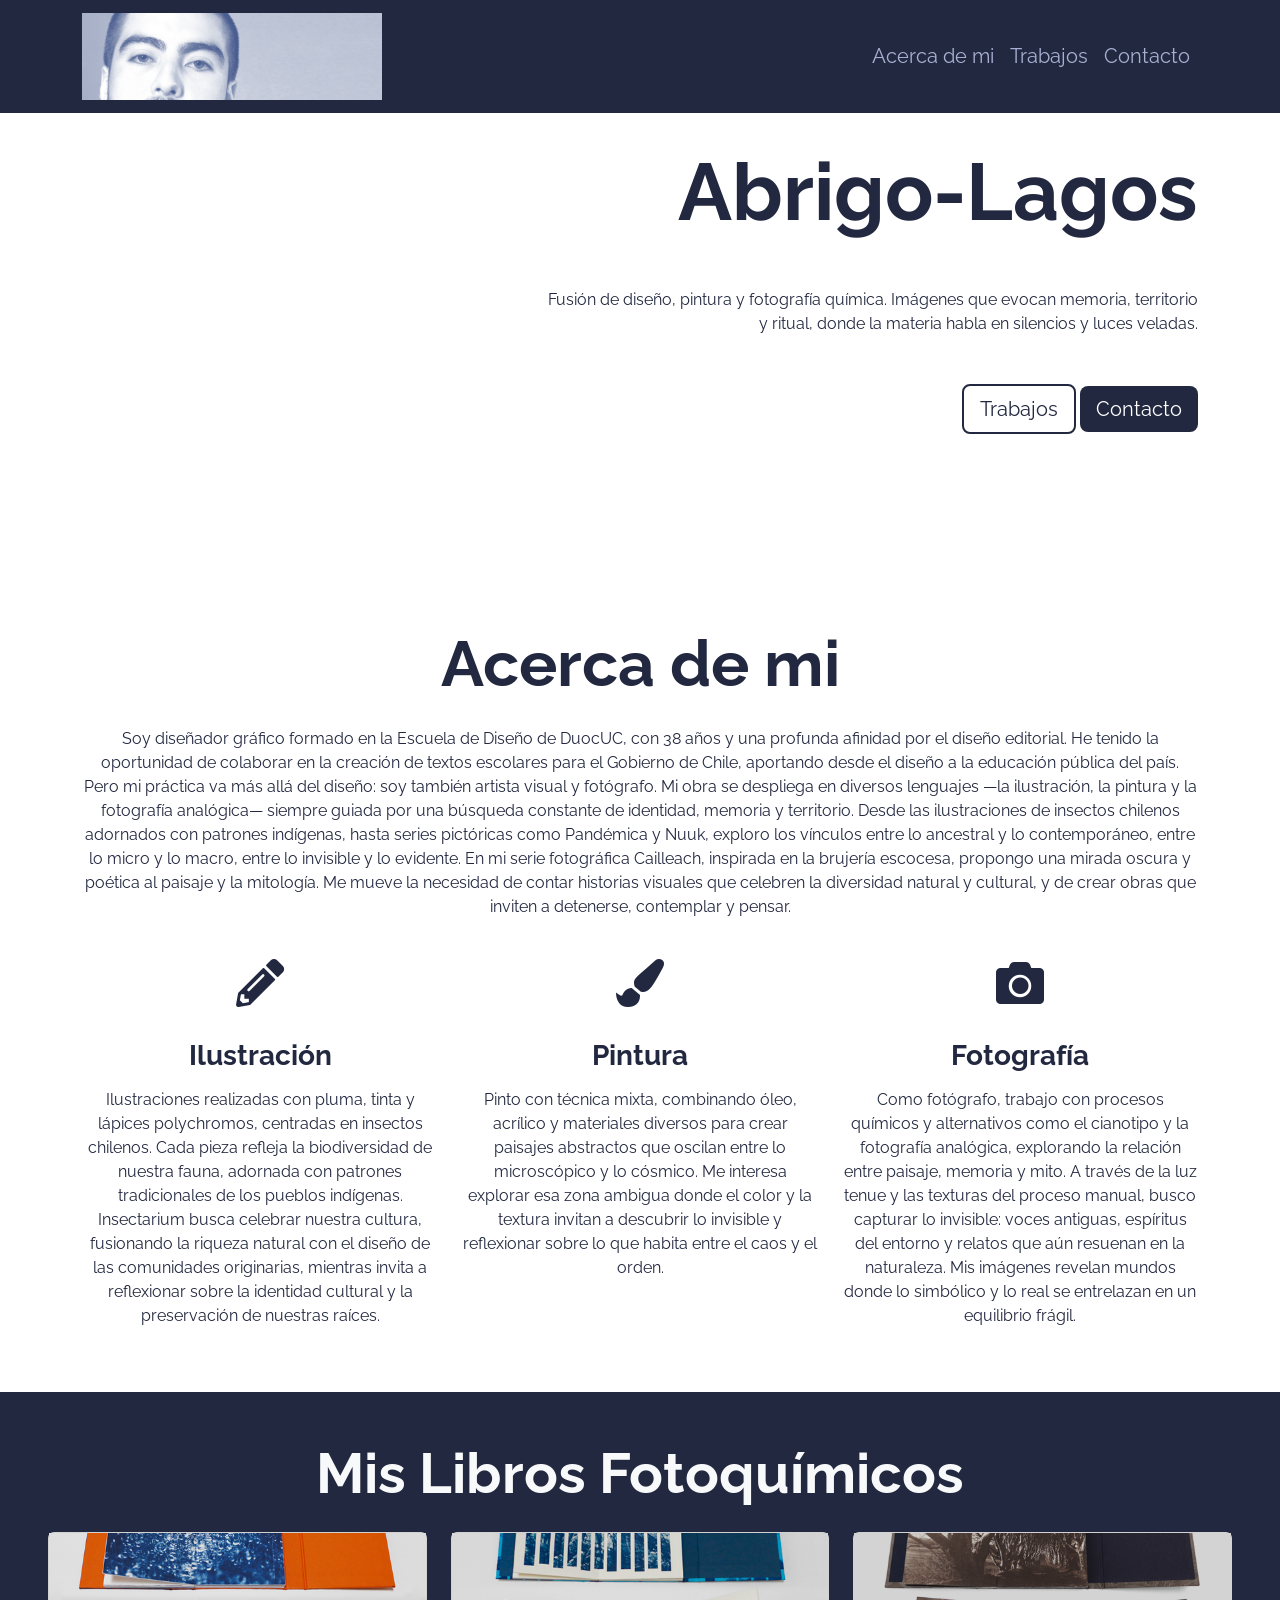
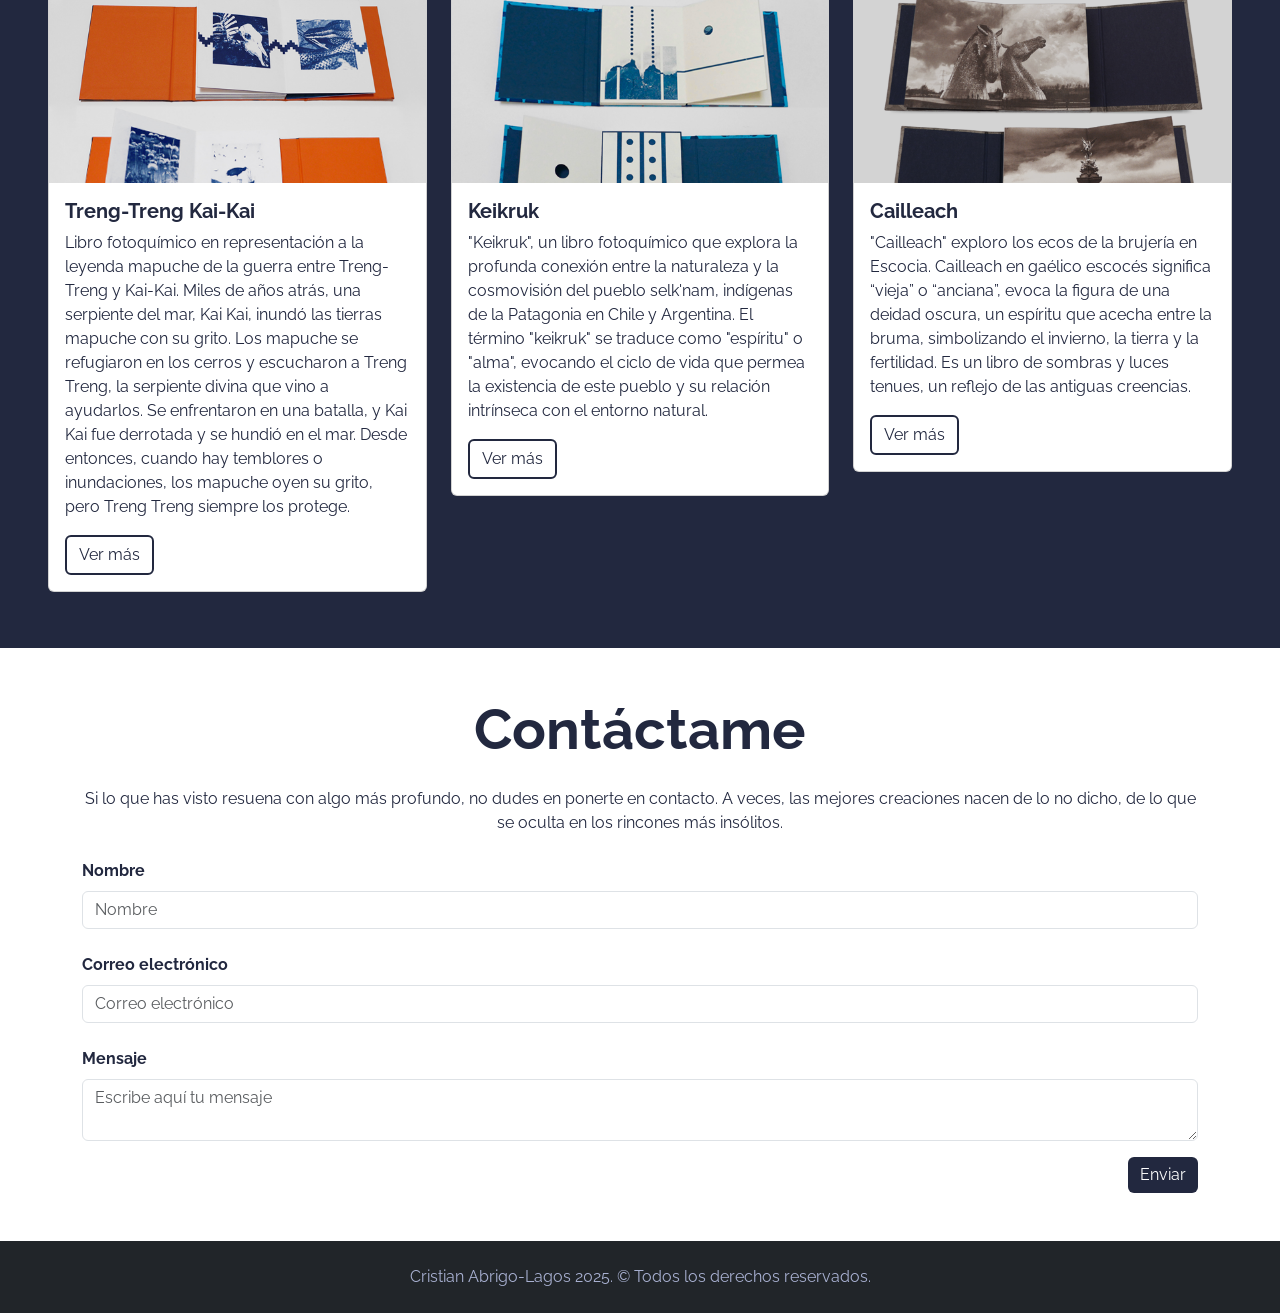
==== commit cefffc0e: "Actualizando rutas de archivos de imágenes." ====
--- a/index.html
+++ b/index.html
@@ -14,14 +14,14 @@
     <link rel="stylesheet" href="https://cdnjs.cloudflare.com/ajax/libs/font-awesome/5.9.0/css/all.min.css"
         integrity="sha512-q3eWabyZPc1XTCmF+8/LuE1ozpg5xxn7iO89yfSOd5/oKvyqLngoNGsx8jq92Y8eXJ/IRxQbEC+FGSYxtk2oiw=="
         crossorigin="anonymous" referrerpolicy="no-referrer" />
-    <link rel="stylesheet" href="assets/css/estilos.css">
+    <link rel="stylesheet" href="./css/estilos.css">
 </head>
 
 <body>
     <nav class="navbar navbar-expand-lg navbar-dark fixed-top" style="background-color: #22283f;">
         <div class="container">
             <a class="navbar-brand" href="#">
-                <img src="assets/img/logoabrigolagos.PNG" class="img-fluid" style="width: 300px;">
+                <img src="./img/yo.png" class="img-fluid" style="width: 300px;">
             </a>
             <button class="navbar-toggler" type="button" data-bs-toggle="collapse"
                 aria-controls="navbarSupportedContent" aria-expanded="false" aria-label="Toggle navigation">
@@ -47,7 +47,7 @@
         <div class="container">
             <div class="ms-auto col-12 col-md-7 ">
                 <h1 class="display-1 fw-bold my-5" style="color: #22283f;">
-                    Abrigo-Lagos<br> 
+                    Abrigo-Lagos<br>
                 </h1>
                 <p class="my-5" style="color: #22283f;">
                     Fusión de diseño, pintura y fotografía química. Imágenes que evocan memoria, territorio y ritual, donde la materia habla en silencios y luces veladas.
@@ -100,13 +100,13 @@
         <div class="row">
             <div class="col-12 col-sm-4 py-2">
                 <div class="card">
-                    <div class="image-top" style="background-image: url(assets/img/Treng-Treng_2017.png)"></div>
+                    <div class="image-top" style="background-image: url(./img/Treng-Treng_2017.png)"></div>
                     <div class="card-body">
                         <h5 class="card-title fw-bold" style="color: #22283f;">Treng-Treng Kai-Kai</h5>
                         <p class="card-text" style="color: #22283f;">
                             Libro fotoquímico en representación a la leyenda mapuche de la guerra entre Treng-Treng y Kai-Kai.
                             Miles de años atrás, una serpiente del mar, Kai Kai, inundó las tierras mapuche con su grito. Los mapuche se refugiaron
-                            en los cerros y escucharon a Treng Treng, la serpiente divina que vino a ayudarlos. Se enfrentaron en una batalla, y Kai Kai fue derrotada y se hundió en el mar. Desde entonces, cuando hay temblores o inundaciones, los mapuche oyen su grito, pero Treng Treng siempre los protege. 
+                            en los cerros y escucharon a Treng Treng, la serpiente divina que vino a ayudarlos. Se enfrentaron en una batalla, y Kai Kai fue derrotada y se hundió en el mar. Desde entonces, cuando hay temblores o inundaciones, los mapuche oyen su grito, pero Treng Treng siempre los protege.
                         </p>
                         <button type="button" class="btn" style="border: 2px solid #22283f; color: #22283f;">
                             Ver más
@@ -116,7 +116,7 @@
             </div>
             <div class="col-12 col-sm-4 py-2">
                 <div class="card">
-                    <div class="image-top" style="background-image: url(assets/img/Keikruk_2019.png)"></div>
+                    <div class="image-top" style="background-image: url(./img/Keikruk_2019.png)"></div>
                     <div class="card-body">
                         <h5 class="card-title fw-bold" style="color: #22283f;">Keikruk</h5>
                         <p class="card-text" style="color: #22283f;">
@@ -130,7 +130,7 @@
             </div>
             <div class="col-12 col-sm-4 py-2">
                 <div class="card">
-                    <div class="image-top" style="background-image: url(assets/img/Cailleach_2020.png)"></div>
+                    <div class="image-top" style="background-image: url(./img/Cailleach_2020.png)"></div>
                     <div class="card-body">
                         <h5 class="card-title fw-bold" style="color: #22283f;">Cailleach</h5>
                         <p class="card-text" style="color: #22283f;">
--- a/css/estilos.css
+++ b/css/estilos.css
@@ -0,0 +1,39 @@
+body {
+  font-family: "Raleway", sans-serif;
+}
+
+/* Hero Section */
+
+#Hero-Section {
+  background-image: url("/Users/pandemicaxcx/Documents/Programacion_Desafio/Github/abrigo.lagos/assets/img/yo.png");
+  background-repeat: no-repeat;
+  background-size: cover;
+  background-position: left;
+}
+
+/* Mis trabajos */
+
+#Mis-trabajos .image-top {
+  height: 250px;
+  background-repeat: no-repeat;
+  background-size: cover;
+  background-position: center;
+}
+
+/* Contacto */
+
+#Contacto form label {
+  font-weight: 700;
+  color: #515e8f;
+}
+
+@media (max-width: 768px) {
+  #Contacto form label {
+    font-weight: 400;
+  }
+
+  .navbar-brand{
+    width: 100px;
+  }
+
+}
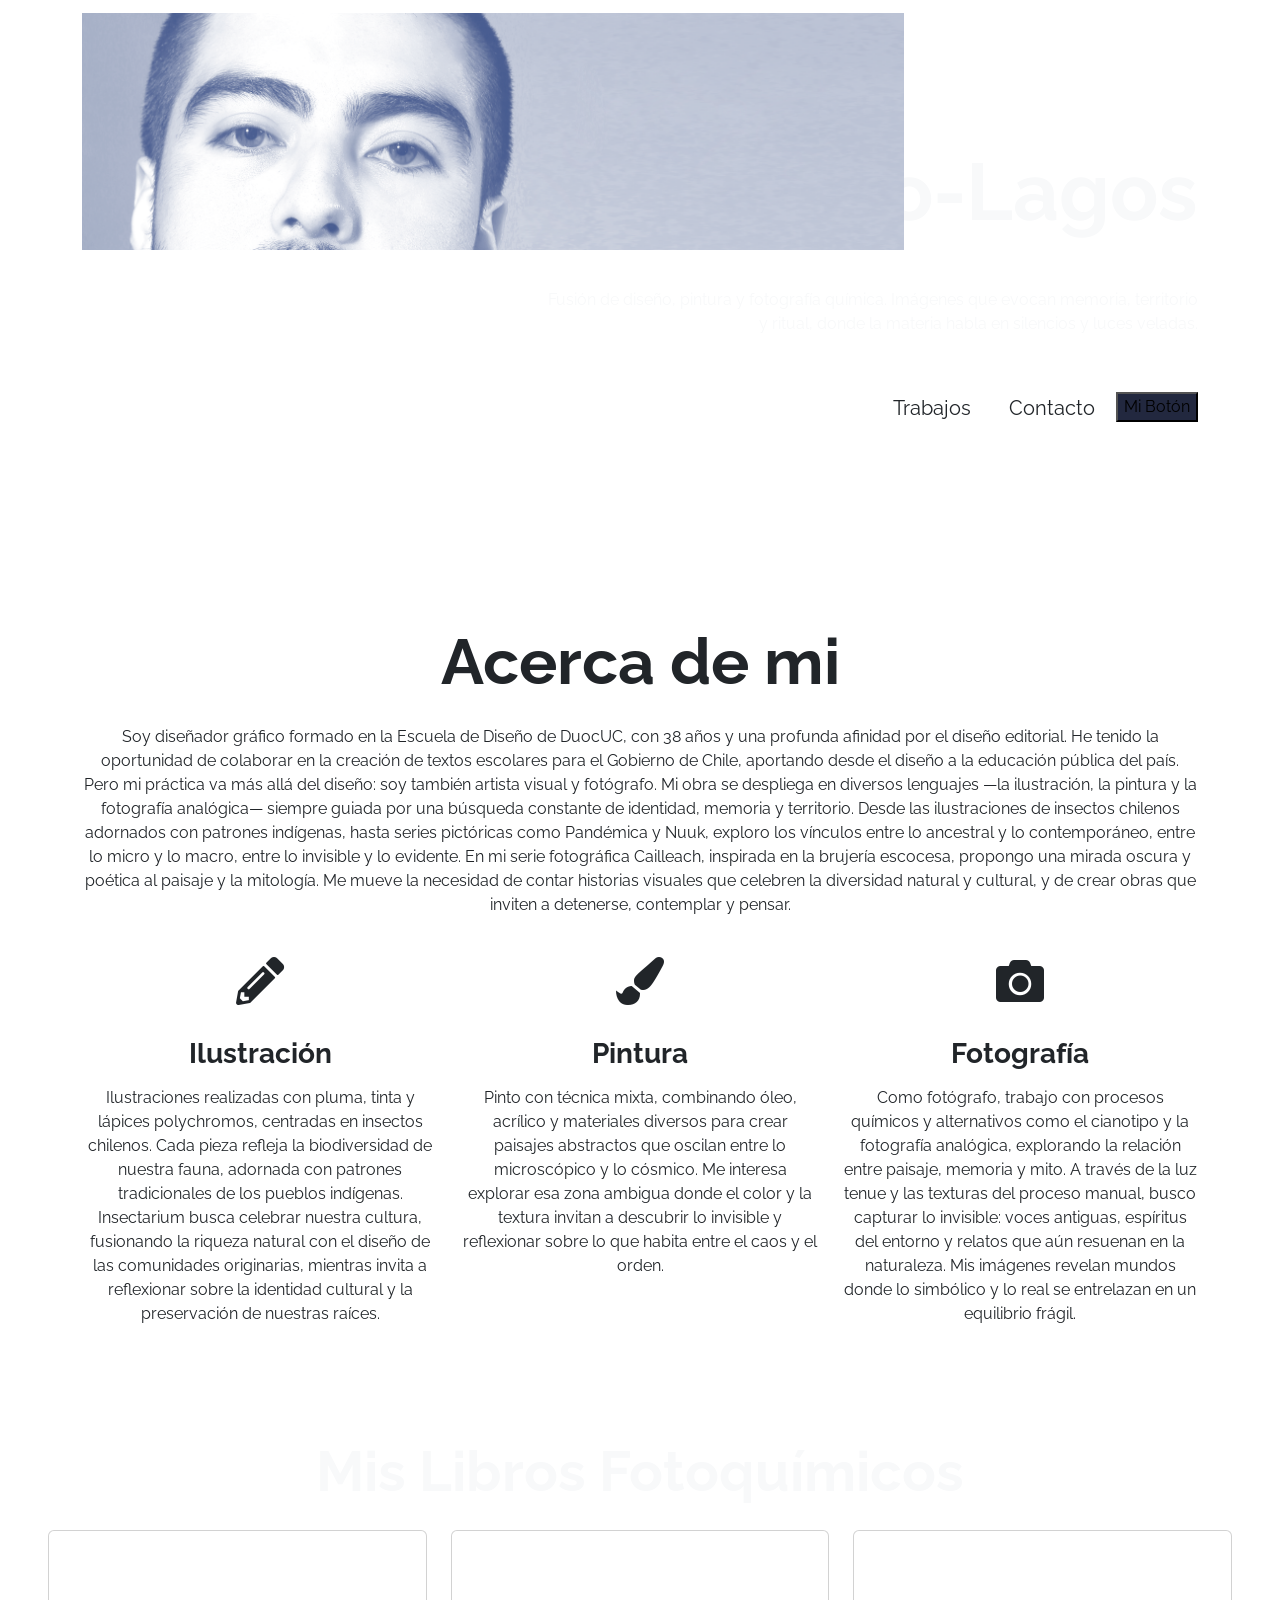
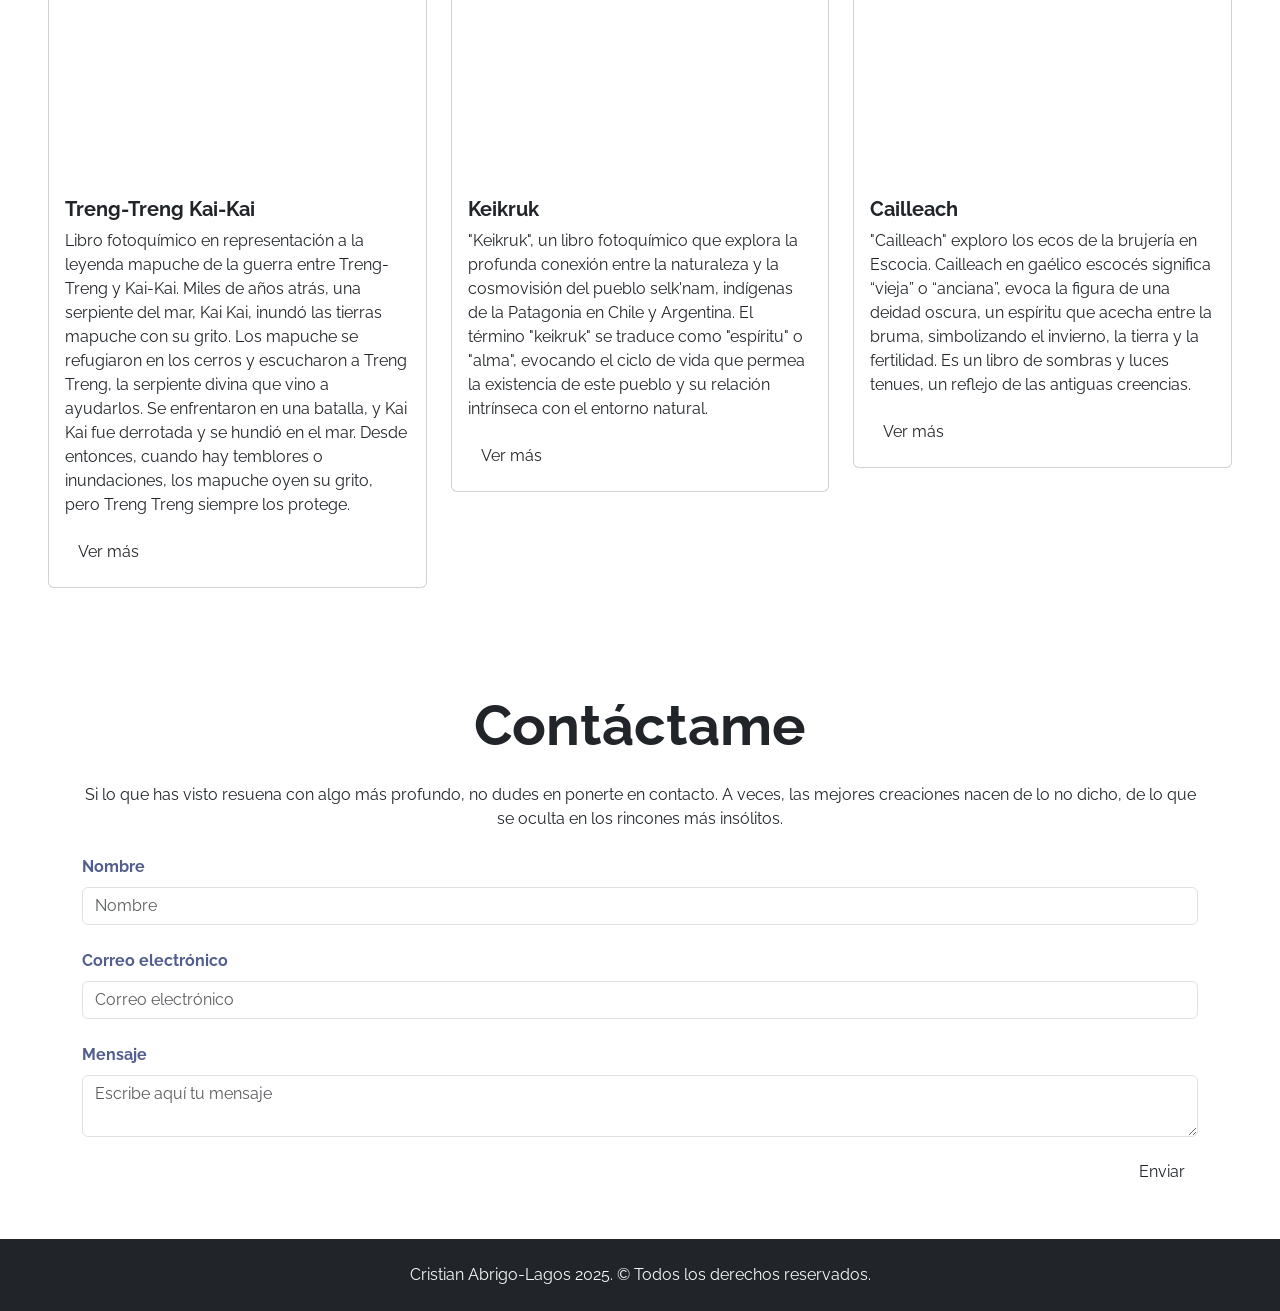
==== commit 4a3ce36e: "cambios" ====
--- a/index.html
+++ b/index.html
@@ -18,10 +18,10 @@
 </head>
 
 <body>
-    <nav class="navbar navbar-expand-lg navbar-dark fixed-top" style="background-color: #22283f;">
+    <nav class="navbar navbar-expand-lg navbar-dark fixed-top custom-navbar">
         <div class="container">
             <a class="navbar-brand" href="#">
-                <img src="./img/yo.png" class="img-fluid" style="width: 300px;">
+                <img src="./img/yo.png" class="img-fluid img-logo" alt="foto de perfil">
             </a>
             <button class="navbar-toggler" type="button" data-bs-toggle="collapse"
                 aria-controls="navbarSupportedContent" aria-expanded="false" aria-label="Toggle navigation">
@@ -30,13 +30,13 @@
             <div class="collapse navbar-collapse" id="navbarSupportedContent">
                 <ul class="navbar-nav ms-auto mb-2 mb-lg-0 fs-5">
                     <li class="nav-item">
-                        <a class="nav-link" href="#" style="color: #a8b0d1;">Acerca de mi</a>
+                        <a class="nav-link custom-link" href="#Acerca-de-mi">Acerca de mi</a>
                     </li>
                     <li class="nav-item">
-                        <a class="nav-link" href="#" style="color: #a8b0d1;">Trabajos</a>
+                        <a class="nav-link custom-trabajos-link" href="#Mis-trabajos">Trabajos</a>
                     </li>
                     <li class="nav-item">
-                        <a class="nav-link" href="#" style="color: #a8b0d1;">Contacto</a>
+                        <a class="nav-link custom-contact-link" href="#Contacto">Contacto</a>
                     </li>
                 </ul>
             </div>
@@ -46,23 +46,24 @@
     <header id="Hero-Section" class="text-light text-end py-5 mt-5">
         <div class="container">
             <div class="ms-auto col-12 col-md-7 ">
-                <h1 class="display-1 fw-bold my-5" style="color: #22283f;">
+                <h1 class="display-1 fw-bold my-5 custom-header">
                     Abrigo-Lagos<br>
                 </h1>
-                <p class="my-5" style="color: #22283f;">
+                <p class="my-5 text-color-primary">
                     Fusión de diseño, pintura y fotografía química. Imágenes que evocan memoria, territorio y ritual, donde la materia habla en silencios y luces veladas.
                 </p>
                 <div class="mb-5 pb-5">
-                    <button class="btn btn-lg" style="border: 2px solid #22283f; color: #22283f;">Trabajos</button>
-                    <button class="btn btn-lg" style="background-color: #22283f; color: white; border: none;">Contacto</button>
+                   <button class="btn btn-lg custom-btn" onclick="location.href='#Mis-trabajos'">Trabajos</button>
+                    <button class="btn btn-lg custom-contact-btn">Contacto</button>
+                    <button class="boton-personalizado">Mi Botón</button>
                 </div>
             </div>
         </div>
     </header>
 
     <section id="Acerca-de-mi" class="container text-center my-5">
-        <h2 class="display-3 fw-bold my-4" style="color: #22283f;">Acerca de mi</h2>
-        <p class="my-4" style="color: #22283f;">
+        <h2 class="display-3 fw-bold my-4 acerca-de-mi-title">Acerca de mi</h2>
+        <p class="my-4 text-color-secondary">
             Soy diseñador gráfico formado en la Escuela de Diseño de DuocUC, con 38 años y una profunda afinidad por el diseño editorial. He tenido la oportunidad de colaborar en la creación de textos escolares para el Gobierno de Chile, aportando desde el diseño a la educación pública del país.
             Pero mi práctica va más allá del diseño: soy también artista visual y fotógrafo. Mi obra se despliega en diversos lenguajes —la ilustración, la pintura y la fotografía analógica— siempre guiada por una búsqueda constante de identidad, memoria y territorio.
             Desde las ilustraciones de insectos chilenos adornados con patrones indígenas, hasta series pictóricas como Pandémica y Nuuk, exploro los vínculos entre lo ancestral y lo contemporáneo, entre lo micro y lo macro, entre lo invisible y lo evidente. En mi serie fotográfica Cailleach, inspirada en la brujería escocesa, propongo una mirada oscura y poética al paisaje y la mitología.
@@ -71,44 +72,44 @@
 
         <div class="row">
             <div class="col-12 col-md-4">
-                <i class="fas fa-pencil-alt fa-3x my-3" style="color: #22283f;"></i>
-                <h3 class="my-3 fw-bold" style="color: #22283f;">Ilustración</h3>
-                <p class="my-3" style="color: #22283f;">
+                <i class="fas fa-pencil-alt fa-3x my-3 icon-pencil"></i>
+                <h3 class="my-3 fw-bold illustration-title">Ilustración</h3>
+                <p class="my-3 text-color-dark">
                     Ilustraciones realizadas con pluma, tinta y lápices polychromos, centradas en insectos chilenos. Cada pieza refleja la biodiversidad de nuestra fauna, adornada con patrones tradicionales de los pueblos indígenas. Insectarium busca celebrar nuestra cultura, fusionando la riqueza natural con el diseño de las comunidades originarias, mientras invita a reflexionar sobre la identidad cultural y la preservación de nuestras raíces.
                 </p>
             </div>
             <div class="col-12 col-md-4">
-                <i class="fas fa-paint-brush fa-3x my-3" style="color: #22283f;"></i>
-                <h3 class="my-3 fw-bold" style="color: #22283f;">Pintura</h3>
-                <p class="my-3" style="color: #22283f;">
+                <i class="fas fa-paint-brush fa-3x my-3 icon-paint-brush"></i>
+                <h3 class="my-3 fw-bold pintura-title">Pintura</h3>
+                <p class="my-3 text-dark-blue">
                     Pinto con técnica mixta, combinando óleo, acrílico y materiales diversos para crear paisajes abstractos que oscilan entre lo microscópico y lo cósmico. Me interesa explorar esa zona ambigua donde el color y la textura invitan a descubrir lo invisible y reflexionar sobre lo que habita entre el caos y el orden.
                 </p>
             </div>
             <div class="col-12 col-md-4">
-                <i class="fas fa-camera fa-3x my-3" style="color: #22283f;"></i>
-                <h3 class="my-3 fw-bold" style="color: #22283f;">Fotografía</h3>
-                <p class="my-3" style="color: #22283f;">
+                <i class="fas fa-camera fa-3x my-3 icon-camera"></i>
+                <h3 class="my-3 fw-bold fotografia-title">Fotografía</h3>
+                <p class="my-3 text-dark-blue">
                     Como fotógrafo, trabajo con procesos químicos y alternativos como el cianotipo y la fotografía analógica, explorando la relación entre paisaje, memoria y mito. A través de la luz tenue y las texturas del proceso manual, busco capturar lo invisible: voces antiguas, espíritus del entorno y relatos que aún resuenan en la naturaleza. Mis imágenes revelan mundos donde lo simbólico y lo real se entrelazan en un equilibrio frágil.
                 </p>
             </div>
         </div>
     </section>
 
-    <section id="Mis-trabajos" class="my-5 p-5" style="background-color: #22283f;">
+    <section id="Mis-trabajos" class="my-5 p-5 mis-trabajos-section">
         <h2 class="display-4 fw-bold text-center text-light mb-3">Mis Libros Fotoquímicos</h2>
 
         <div class="row">
             <div class="col-12 col-sm-4 py-2">
                 <div class="card">
-                    <div class="image-top" style="background-image: url(./img/Treng-Treng_2017.png)"></div>
+                    <div class="image-top image-top-treng-treng"></div>
                     <div class="card-body">
-                        <h5 class="card-title fw-bold" style="color: #22283f;">Treng-Treng Kai-Kai</h5>
-                        <p class="card-text" style="color: #22283f;">
+                        <h5 class="card-title fw-bold card-title-custom">Treng-Treng Kai-Kai</h5>
+                        <p class="card-text card-text-custom">
                             Libro fotoquímico en representación a la leyenda mapuche de la guerra entre Treng-Treng y Kai-Kai.
                             Miles de años atrás, una serpiente del mar, Kai Kai, inundó las tierras mapuche con su grito. Los mapuche se refugiaron
                             en los cerros y escucharon a Treng Treng, la serpiente divina que vino a ayudarlos. Se enfrentaron en una batalla, y Kai Kai fue derrotada y se hundió en el mar. Desde entonces, cuando hay temblores o inundaciones, los mapuche oyen su grito, pero Treng Treng siempre los protege.
                         </p>
-                        <button type="button" class="btn" style="border: 2px solid #22283f; color: #22283f;">
+                        <button type="button" class="btn custom-button">
                             Ver más
                         </button>
                     </div>
@@ -116,13 +117,13 @@
             </div>
             <div class="col-12 col-sm-4 py-2">
                 <div class="card">
-                    <div class="image-top" style="background-image: url(./img/Keikruk_2019.png)"></div>
+                    <div class="image-top image-top-keikruk"></div>
                     <div class="card-body">
-                        <h5 class="card-title fw-bold" style="color: #22283f;">Keikruk</h5>
-                        <p class="card-text" style="color: #22283f;">
+                        <h5 class="card-title fw-bold card-title-keikruk">Keikruk</h5>
+                        <p class="card-text text-dark-blue">
                             "Keikruk", un libro fotoquímico que explora la profunda conexión entre la naturaleza y la cosmovisión del pueblo selk'nam, indígenas de la Patagonia en Chile y Argentina. El término "keikruk" se traduce como "espíritu" o "alma", evocando el ciclo de vida que permea la existencia de este pueblo y su relación intrínseca con el entorno natural.
                         </p>
-                        <button type="button" class="btn" style="border: 2px solid #22283f; color: #22283f;">
+                        <button type="button" class="btn custom-border-btn">
                             Ver más
                         </button>
                     </div>
@@ -130,14 +131,14 @@
             </div>
             <div class="col-12 col-sm-4 py-2">
                 <div class="card">
-                    <div class="image-top" style="background-image: url(./img/Cailleach_2020.png)"></div>
+                    <div class="image-top image-top-cailleach"></div>
                     <div class="card-body">
-                        <h5 class="card-title fw-bold" style="color: #22283f;">Cailleach</h5>
-                        <p class="card-text" style="color: #22283f;">
+                        <h5 class="card-title fw-bold card-title-cailleach">Cailleach</h5>
+                        <p class="card-text text-dark-blue">
                             "Cailleach" exploro los ecos de la brujería en Escocia.
                             Cailleach en gaélico escocés significa “vieja” o “anciana”, evoca la figura de una deidad oscura, un espíritu que acecha entre la bruma, simbolizando el invierno, la tierra y la fertilidad. Es un libro de sombras y luces tenues, un reflejo de las antiguas creencias.
                         </p>
-                        <button type="button" class="btn" style="border: 2px solid #22283f; color: #22283f;">
+                        <button type="button" class="btn custom-border-style">
                             Ver más
                         </button>
                     </div>
@@ -147,33 +148,33 @@
     </section>
 
     <section id="Contacto" class="container my-5">
-        <h2 class="display-4 fw-bold text-center my-4" style="color: #22283f;">Contáctame</h2>
-        <p class="text-center my-4" style="color: #22283f;">Si lo que has visto resuena con algo más profundo, no dudes en ponerte en contacto. A veces, las mejores creaciones nacen de lo no dicho, de lo que se oculta en los rincones más insólitos.</p>
+        <h2 class="display-4 fw-bold text-center my-4 contact-title">Contáctame</h2>
+        <p class="text-center my-4 contact-description">Si lo que has visto resuena con algo más profundo, no dudes en ponerte en contacto. A veces, las mejores creaciones nacen de lo no dicho, de lo que se oculta en los rincones más insólitos.</p>
 
         <form>
             <div class="form-group mb-4">
-                <label class="mb-2" style="color: #22283f;">Nombre</label>
-                <input class="form-control" placeholder="Nombre" style="color: #22283f;">
+                <label class="mb-2 label-style">Nombre</label>
+                <input class="form-control input-style" placeholder="Nombre">
             </div>
 
             <div class="form-group mb-4">
-                <label class="mb-2" style="color: #22283f;">Correo electrónico</label>
-                <input class="form-control" placeholder="Correo electrónico" style="color: #22283f;" />
+                <label class="mb-2 label-style">Correo electrónico</label>
+                <input class="form-control input-style" placeholder="Correo electrónico" />
             </div>
 
             <div class="form-group">
-                <label class="mb-2" style="color: #22283f;">Mensaje</label>
-                <textarea class="form-control" placeholder="Escribe aquí tu mensaje" style="color: #22283f;"></textarea>
+                <label class="mb-2 label-style">Mensaje</label>
+                <textarea class="form-control input-style" placeholder="Escribe aquí tu mensaje"></textarea>
             </div>
 
             <div class="my-3 text-end">
-                <button class="btn" style="background-color: #22283f; color: white; border: none;">Enviar</button>
+                <button type="submit" class="btn submit-button">Enviar</button>
             </div>
         </form>
     </section>
 
     <footer class="bg-dark text-center text-light p-4">
-        <p class="mb-0" style="color: #a8b0d1;">Cristian Abrigo-Lagos 2025. © Todos los derechos reservados.</p>
+        <p class="mb-0 footer-text">Cristian Abrigo-Lagos 2025. © Todos los derechos reservados.</p>
     </footer>
 
     <script src="https://cdn.jsdelivr.net/npm/bootstrap@5.1.3/dist/js/bootstrap.bundle.min.js"
--- a/css/estilos.css
+++ b/css/estilos.css
@@ -11,6 +11,9 @@
   background-position: left;
 }
 
+.boton-personalizado {
+  background-color: #22283f;
+}
 /* Mis trabajos */
 
 #Mis-trabajos .image-top {
